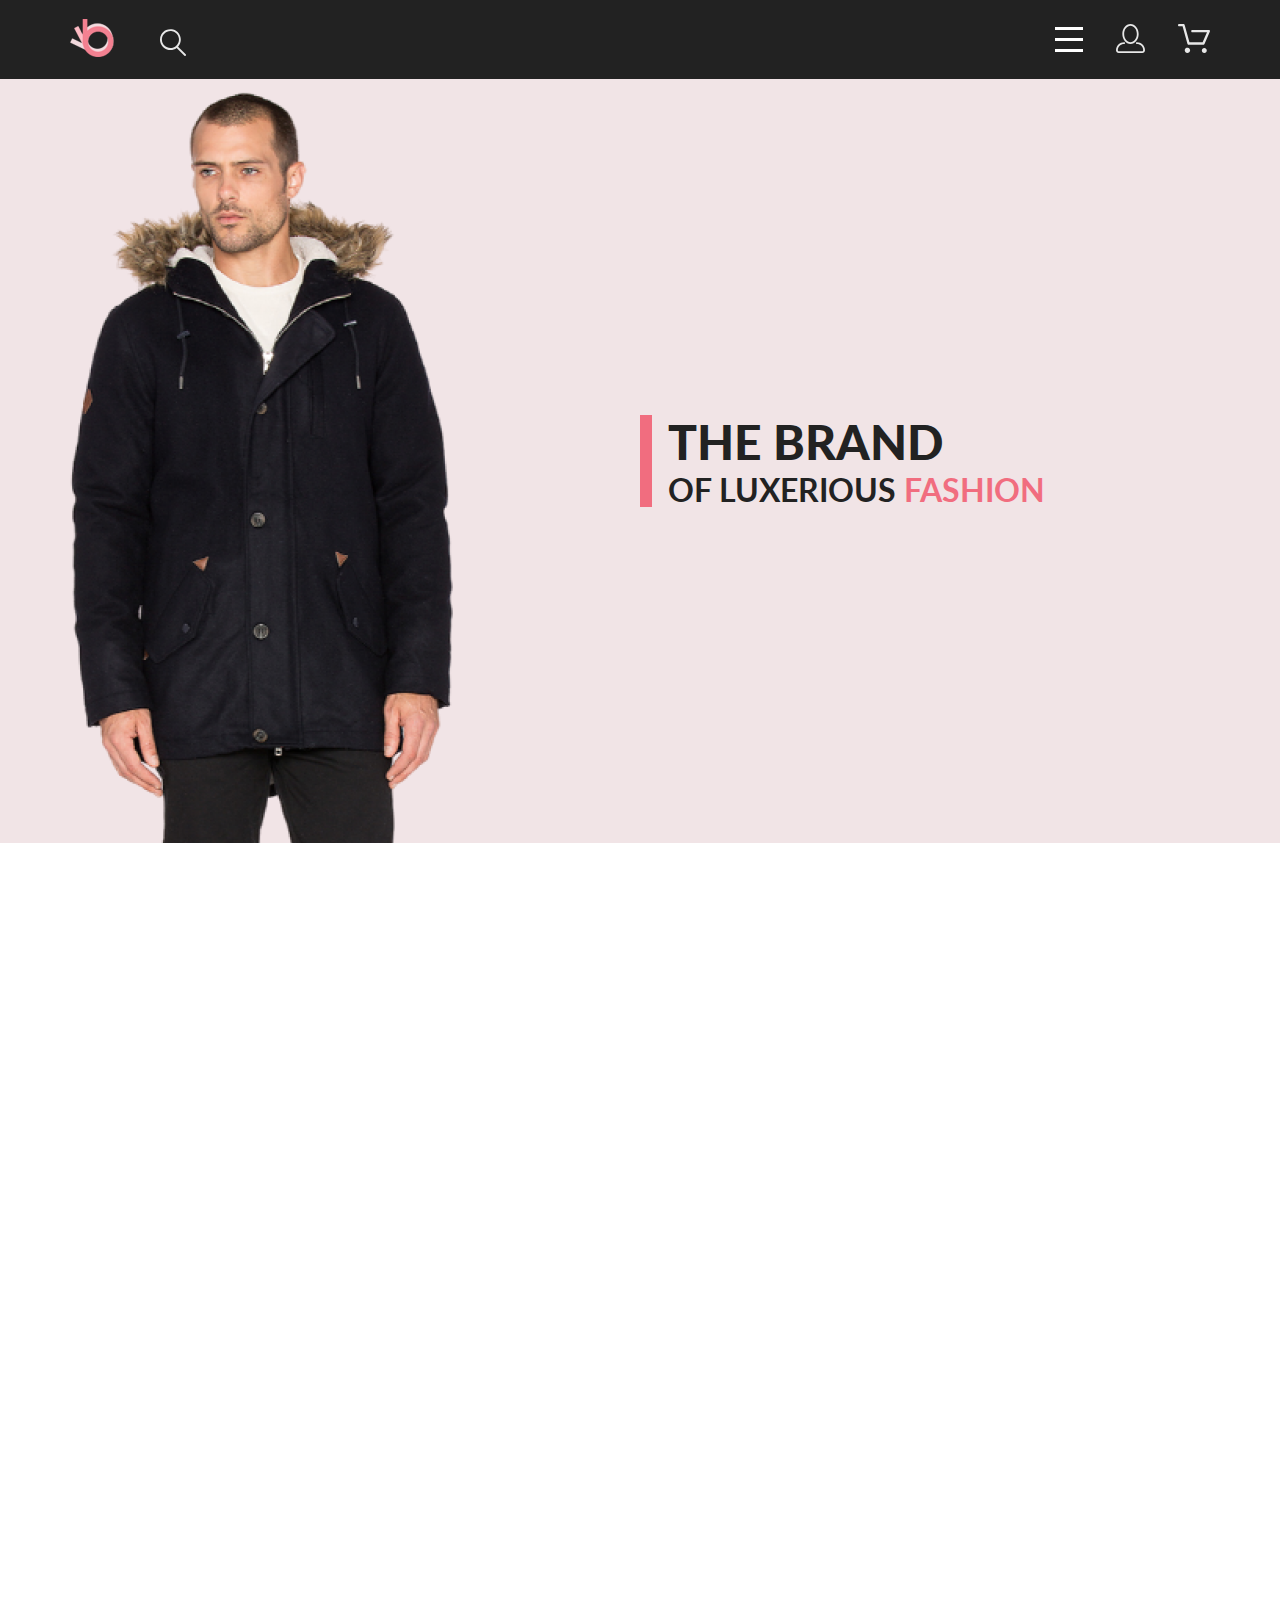
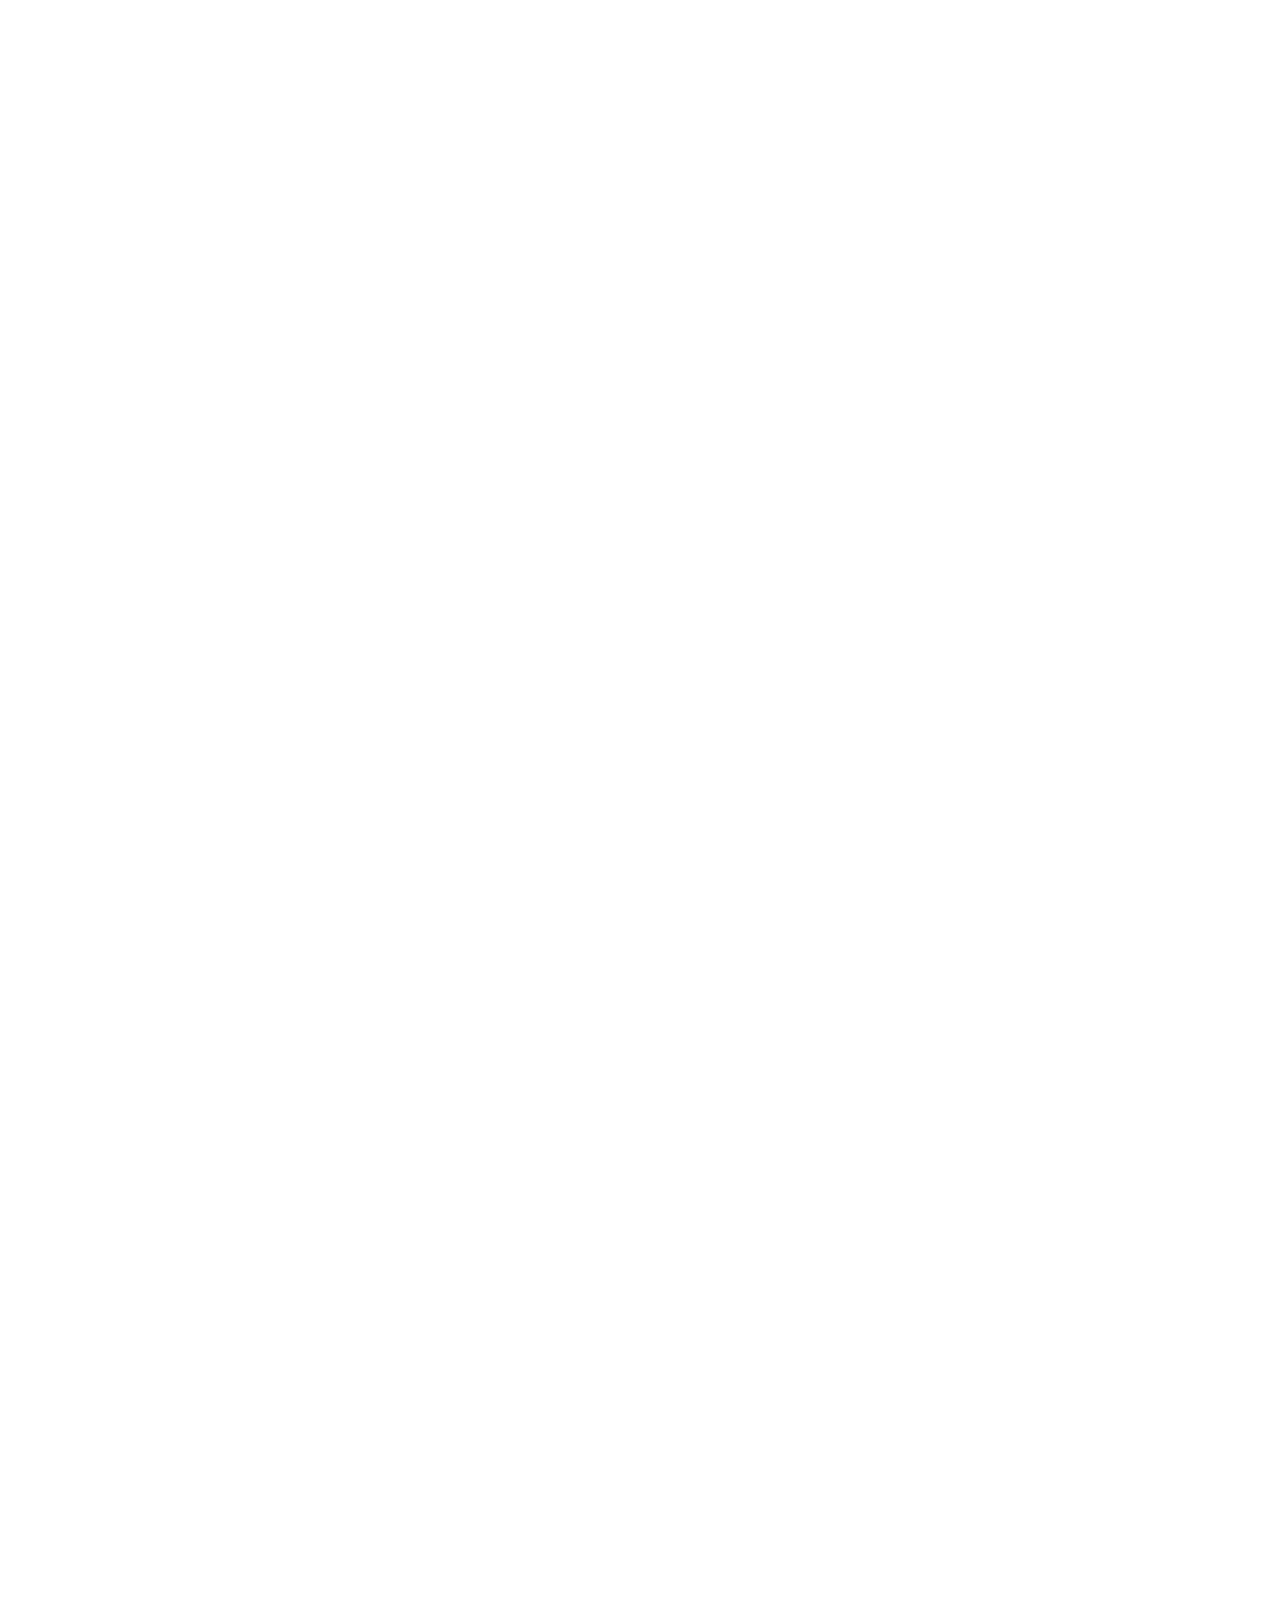
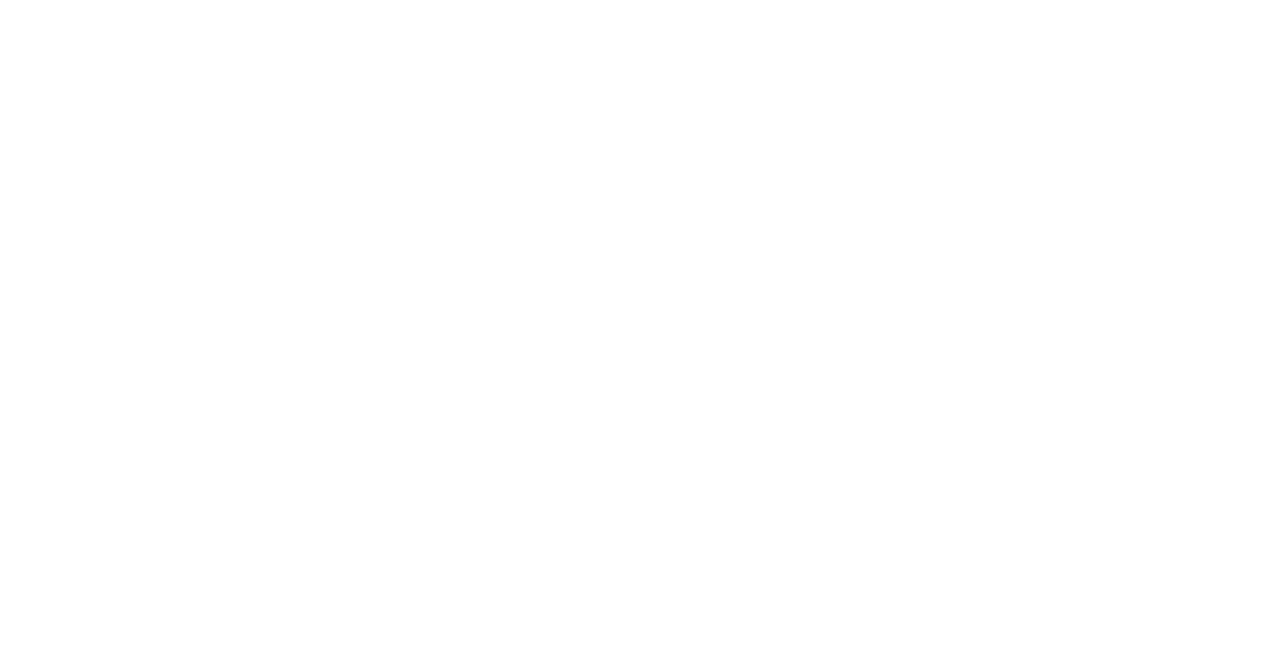
==== index.html @ 461a2828 "Завершил верстку странички каталог" ====
<!DOCTYPE html>
<html lang="en">
<head>
    <meta charset="UTF-8">
    <meta http-equiv="X-UA-Compatible" content="IE=edge">
    <meta name="viewport" content="width=device-width, initial-scale=1.0">
    <title>OnlineStore</title>
    <link rel="stylesheet" href="style.css">
    <?xml-stylesheet type="text/css" href="style.css"?>
    <link rel="preconnect" href="https://fonts.gstatic.com">
    <link href="https://fonts.googleapis.com/css2?family=Lato:wght@100;300;400;700;900&display=swap" rel="stylesheet">
</head>
<body>
    <div class="header">
        <div class="container">
            <div class="header-top-menu">
                <ul class="top-menu-bode-elem">
                    <li>
                        <a href="#" class="logo"><img src="img/logo.png" alt="logo"></a>
                    </li>
                    <li>
                        <a href="#" class="search"><img src="img/search.svg" alt="search"></a>
                    </li>
                </ul>
                <ul class="top-menu-bode-elem">
                    <li id="js-sandwich" class="sandwich">
                        <span></span>
                        <span></span>
                        <span></span>

                    </li>
                    <li class="wrapper-auth">
                        <a href="#" class="auth"><img src="img/auth.svg" alt="log in"></a>
                    </li>
                    <li class="wrapper-basket">
                        <a href="#" class="basket"><img src="img/basket.svg" alt="basket"></a>
                    </li>
                </ul>
            </div>
        </div>
        <nav id="js-sandwich-menu" class="sandwich-menu">
            <div class="close-header-menu"><a id="js-btn-close" href="#"><img src="img/close-head-menu.svg" alt="close menu"></a></div>
            <h2 class="subtitle">menu</h2>
            <ul class="items">
                <li>man</li>
                <li class="item"><a href="#">Accessories</a></li>
                <li class="item"><a href="#">Bags</a></li>
                <li class="item"><a href="#">Denim</a></li>
                <li class="item"><a href="#">T-Shirts</a></li>
            </ul>
            <ul class="items">
                <li>women</li>
                <li class="item"><a href="#">Accessories</a></li>
                <li class="item"><a href="#">Jackets & Coats</a></li>
                <li class="item"><a href="#">Polos</a></li>
                <li class="item"><a href="#">T-Shirts</a></li>
                <li class="item"><a href="#">Shirts</a></li>
            </ul>
            <ul class="items">
                <li>kids</li>
                <li class="item"><a href="#">Accessories</a></li>
                <li class="item"><a href="#">Jackets & Coats</a></li>
                <li class="item"><a href="#">Polos</a></li>
                <li class="item"><a href="#">T-Shirts</a></li>
                <li class="item"><a href="#">Shirts</a></li>
                <li class="item"><a href="#">Bags</a></li>
            </ul>
        </nav>

    </div>
    <div class="banner">
        <div class="container container-banner">
            <div class="elem-foto">
            </div>
            <span class="vertical-line"></span>
            <div class="elem-text">
                <h1>THE BRAND<span></span></h1>
                <h2>OF LUXERIOUS<span class="text-color"> FASHION</span></h2>
            </div>
        </div>
    </div>
    <div class="nav">
        <div class="nav-container container">
            <div class="nav-ticket nav-ticket--women">
                <div class="text-header">
                    <h2>30% off</h2>
                    <a href="#">for women</a>
                </div>
            </div>
            <div class="nav-ticket nav-ticket--man">
                <div class="text-header">
                    <h2>hot deal</h2>
                    <a href="catalog/catalog.html">for man</a>
                </div>
            </div>
            <div class="nav-ticket nav-ticket--kids">
                <div class="text-header">
                    <h2>new arrivals</h2>
                    <a href="#">for kids</a>
                </div>
            </div>
            <div class="nav-ticket nav-ticket--accesories">
                <div class="text-header">
                    <h2>luxirous & trendy</h2>
                    <a href="#">accesories</a>
                </div>
            </div>
        </div>
    </div>
    <div class="offer-ticket">
        <div class="container">
            <div class="offer-ticket-head">
                <h2>Fetured Items</h2>
                <p>Shop for items based on what we featured in this week</p>
            </div>
            <div class="offer-ticket-body">
                <div class="ticket">
                    <div class="ticket-hidden">
                        <a href="#" class="btn--rectangle"><img src="img/ticket-add-basket.svg" alt="add in basket">Add to Cart</a>
                    </div>
                    <img class="ticket-head" src="img/photo-1.jpg" alt="photo man">
                    <div class="ticket-footer">
                        <h3>ellery x m'o capsule</h3>
                        <p>Known for her sculptural takes on traditional tailoring, Australian arbiter of cool Kym Ellery teams up with Moda Operandi.</p>
                        <span class="price">$52.00</span>
                    </div>
                </div>
                <div class="ticket">
                    <div class="ticket-hidden">
                        <a href="#" class="btn--rectangle"><img src="img/ticket-add-basket.svg" alt="add in basket">Add to Cart</a>
                    </div>
                    <img class="ticket-head" src="img/photo-2.jpg" alt="photo women">
                    <div class="ticket-footer">
                        <h3>ellery x m'o capsule</h3>
                        <p>Known for her sculptural takes on traditional tailoring, Australian arbiter of cool Kym Ellery teams up with Moda Operandi.</p>
                        <span class="price">$52.00</span>
                    </div>
                </div>
                <div class="ticket">
                    <div class="ticket-hidden">
                        <a href="#" class="btn--rectangle"><img src="img/ticket-add-basket.svg" alt="add in basket">Add to Cart</a>
                    </div>
                    <img class="ticket-head" src="img/photo-3.jpg" alt="photo man">
                    <div class="ticket-footer">
                        <h3>ellery x m'o capsule</h3>
                        <p>Known for her sculptural takes on traditional tailoring, Australian arbiter of cool Kym Ellery teams up with Moda Operandi.</p>
                        <span class="price">$52.00</span>
                    </div>
                </div>
                <div class="ticket">
                    <div class="ticket-hidden">
                        <a href="#" class="btn--rectangle"><img src="img/ticket-add-basket.svg" alt="add in basket">Add to Cart</a>
                    </div>
                    <img class="ticket-head" src="img/photo-4.jpg" alt="photo man">
                    <div class="ticket-footer">
                        <h3>ellery x m'o capsule</h3>
                        <p>Known for her sculptural takes on traditional tailoring, Australian arbiter of cool Kym Ellery teams up with Moda Operandi.</p>
                        <span class="price">$52.00</span>
                    </div>
                </div>
                <div class="ticket">
                    <div class="ticket-hidden">
                        <a href="#" class="btn--rectangle"><img src="img/ticket-add-basket.svg" alt="add in basket">Add to Cart</a>
                    </div>
                    <img class="ticket-head" src="img/photo-5.jpg" alt="photo women">
                    <div class="ticket-footer">
                        <h3>ellery x m'o capsule</h3>
                        <p>Known for her sculptural takes on traditional tailoring, Australian arbiter of cool Kym Ellery teams up with Moda Operandi.</p>
                        <span class="price">$52.00</span>
                    </div>
                </div>
                <div class="ticket">
                    <div class="ticket-hidden">
                        <a href="#" class="btn--rectangle"><img src="img/ticket-add-basket.svg" alt="add in basket">Add to Cart</a>
                    </div>
                    <img class="ticket-head" src="img/photo-6.jpg" alt="photo women">
                    <div class="ticket-footer">
                        <h3>ellery x m'o capsule</h3>
                        <p>Known for her sculptural takes on traditional tailoring, Australian arbiter of cool Kym Ellery teams up with Moda Operandi.</p>
                        <span class="price">$52.00</span>
                    </div>
                </div>
            </div>
            <div class="btn">
                <a href="#" class="btn--rectangle">Browse All Product</a>
            </div>
        </div>
    </div>
    <div class="services">
        <div class="container services-container">
            <div class="service-ticket">
                <img src="img/vector-car.svg" alt="free delivery" class="vector-img">
                <h3 class="subtitle">Free Delivery</h3>
                <p class="text">Worldwide delivery on all. Authorit tively morph next-generation innov tion with extensive models.</p>
            </div>
            <div class="service-ticket">
                <img src="img/vector-sale.svg" alt="Quality assurance" class="vector-img">
                <h3 class="subtitle">Quality assurance</h3>
                <p class="text">Worldwide delivery on all. Authorit tively morph next-generation innov tion with extensive models.</p>
            </div>
            <div class="service-ticket">
                <img src="img/vector-quality.svg" alt="Quality assurance" class="vector-img">
                <h3 class="subtitle">Quality assurance</h3>
                <p class="text">Worldwide delivery on all. Authorit tively morph next-generation innov tion with extensive models.</p>
            </div>
        </div>
    </div>
    <div class="footer">
        <div class="container contact-head">
            <div class="about">
                <img src="img/photo-human.png" alt="human">
                <p class="text">“Vestibulum quis porttitor dui! Quisque viverra nunc mi, <i>a pulvinar purus condimentum“</i></p>
            </div>
            <div class="send-data">
                <h3 class="subtitle">subscribe</h3>
                <p class="text">for our newletter and promotion</p>
                <div class="wrapper-send-data">
                    <input class="field" type="text" placeholder="Enter Your Email">
                    <a class="btn cleared" href="">Subscribe</a>
                </div>
            </div>
        </div>
        <div class="contact-footer">
            <div class="container body-footer">
                <div class="copyright">
                    <p class="text">&copy; 2021  Brand  All Rights Reserved.</p>
                </div>
                <div class="social-networks">
                    <div class="facebook">
                        <img src="img/facebook.svg" alt="facebook">
                    </div>
                    <div class="instagram">
                        <img src="img/instagram.svg" alt="instagram">
                    </div>
                    <div class="pinterest">
                        <img src="img/pinterest.svg" alt="pinterest">
                    </div>
                    <div class="twitter">
                        <img src="img/twitter.svg" alt="twitter">
                    </div>
                </div>
            </div>
        </div>          
    </div>
    <script src="js/main.js"></script>
</body>
</html>
---- style.css ----
* {
    box-sizing: border-box;
    margin: 0;
    padding: 0;
}

.active {
    color: #F16D7F !important;
}

html, body {
    height: 100%;
    overflow-x: hidden;
}

ul {
    list-style-type: none;
}

body {
    font-family: 'Lato', sans-serif;
}

/* headers styles */

.header {
    position: relative;
    background: #222;
}

.container {
    max-width: 1140px;
    margin: 0 auto;
}

.header-top-menu {
    display: flex;
    justify-content: space-between;
    align-items: center;
}

.top-menu-bode-elem {
    margin: 19px 0;
}

.top-menu-bode-elem .logo {
    margin-right: 41px;
}

.header-top-menu .top-menu-bode-elem:first-child li {
    display: inline;
}

.header-top-menu .top-menu-bode-elem:last-child {
    display: flex;
    align-items: center;
    justify-content: space-between;
    max-width: 200px;
}

.sandwich span {
    display: block;
    content: '';
    height: 3px;
    width: 28px;
    background-color: #fff;
}

.sandwich span:nth-child(even) {
    margin: 8px 0;
}

.top-menu-bode-elem:last-child li:nth-child(even) {
    margin: 0 33px;
}

.sandwich-menu {
    display: none;
    position: absolute;
    right: 0;
    max-width: 232px;
    background: #FFF;
    padding: 37px 143px 157px 33px;
    box-shadow: 0 0 17px rgb(0 0 0 / 20%);
    z-index: 9999999;
}

.sandwich-menu .close-header-menu {
    display: flex;
    justify-content: flex-end;
    min-width: 180px;
    margin-top: -20px;
}

.sandwich-menu .subtitle {
    font-weight: bold;
    font-size: 14px;
    line-height: 17px;
    color: #000;
    text-transform: uppercase;
    padding-bottom: 24px;
}

.sandwich-menu .items {
    min-width: 180px;
}

.sandwich-menu .item {
    margin-left: 20px;
    margin-top: 9px;
}

.sandwich-menu .item a {
    font-size: 14px;
    line-height: 17px;
    color: #6F6E6E;
    text-decoration: none;
}

.sandwich-menu .items li:first-child {
    text-transform: uppercase;
    font-size: 14px;
    line-height: 17px;
    color: #F16D7F;
}

.sandwich-menu .items li:last-child {
    padding-bottom: 20px;
}

/* Псевдоклассы header */

.sandwich:hover > span {
    background: #F16D7F;
}

/* banner styles */

.banner {
    background: #F1E4E6;
    margin-bottom: 65px;
}

.container-banner {
    display: flex;
    align-items: center;
}

.banner .elem-foto {
    min-height: 764px;
    min-width: 50%;
    background: url(img/photo-man-jacket.png) no-repeat -225px / cover;
}

.vertical-line {
    height: 92px;
    width: 12px;
    background: #F16D7F;
    margin-right: 16px;
}

.banner .elem-text {
    flex: 1;
}

.banner .elem-text h1 {
    font-weight: 900;
    font-size: 48px;
    line-height: 58px;
    color: #222222;
}

.banner .elem-text h2 {
    font-weight: 700;
    font-size: 32px;
    line-height: 38.4px;
    color: #222222;
}

.banner .elem-text .text-color {
    color: #F16D7F;
}

/* navigator styles */

.nav-container {
    display: flex;
    justify-content: space-between;
    flex-wrap: wrap;
    margin-bottom: 96px;
}

.nav .nav-ticket {
    min-width: 360px;
    background-blend-mode: multiply;
    background-repeat: no-repeat;
    background-size: cover;
    background-color: rgba(33, 22, 22, 0.7);
}

.nav-ticket--women {
    background-image: url(img/photo-for-women.png);
}

.nav-ticket--man {
    background-image: url(img/photo-for-man.png);
}

.nav-ticket--kids {
    background-image: url(img/photo-for-kids.png);
}

.nav .nav-ticket--accesories {
    background-position: center;
    background-image: url(img/photo-for-accesories.png);
    flex:1 100%;
    margin-top: 30px;
}

.nav .nav-ticket--accesories .text-header {
    margin: 62px 0;
}

.nav-ticket .text-header {
    margin: 103px;
}

.text-header {
    text-align: center;
}

.text-header h2{
    font-weight: 400;
    font-size: 16px;
    line-height: 19.2px;
    text-align: center;
    color: #FFF;
    text-transform: uppercase;
    margin-bottom: 10px;
}

.text-header a {
    font-weight: 700;
    font-size: 24px;
    line-height: 28.8px;
    text-align: center;
    text-decoration: none;
    color: #F16D7F;
    text-transform: uppercase;
}

/* offer ticket style */

.offer-ticket-body {
    display: grid;
    /* grid-template-columns: repeat(3, 1fr); */
    grid-template-columns: repeat(auto-fill, minmax(28%, 3fr));
    grid-row-gap: 30px;
    grid-column-gap: 30px;
    margin-top: 48px;
}

.offer-ticket-head {
    text-align: center;
}

.offer-ticket-head h2{
    font-size: 30px;
    line-height: 36px;
    margin-bottom: 6px;
}

.offer-ticket-head p{
    font-size: 14px;
    line-height: 17px;
    color: #9F9F9F;
}

.offer-ticket-body .ticket {
    /* max-width: 0; */
}

.ticket img {
    display: block;
    min-height: auto;
    max-width: 100%;
}

.ticket .ticket-footer {
    background-color: #F8F8F8;
    padding-bottom: 20px;
}

.offer-ticket-body .ticket-footer h3 {
    padding: 23.35px 193.89px 0 18px;
    font-size: 13px;
    line-height: 16px;
    color: #000000;
    text-transform: uppercase;
}

.offer-ticket-body .ticket-footer p {
    margin: 12.65px 16.46px 18px 16.46px;
    font-weight: 300;
    font-size: 14px;
    line-height: 17px;
    color: #5D5D5D;
}

.offer-ticket-body .ticket-footer .price {
    margin: 0 289.13px 0 18.41px;
    font-size: 16px;
    line-height: 19px;
    color: #F16D7F;
}

.btn {
    text-align: center;
}

.btn--rectangle {
    display: inline-block;
    border: 1px solid #FF6A6A;
    margin: 48.5px 0 95.5px 0;
    padding: 14.5px 38.5px;
    color: #FF6A6A;
    text-decoration: none;
}

.ticket {
    position: relative;
    background: rgba(58, 56, 56);
}

.ticket .btn--rectangle {
    border: 1px solid #FFF;
    padding: 12.5px 15px;
    color: #FFF;
    text-decoration: none;
}

.ticket .btn--rectangle img {
    display: inline-block;
    vertical-align: middle;
    padding-right: 11px;
}

/*Псевдоклассы offer ticket style*/

.ticket:hover .ticket-hidden {
    display: flex;
    align-items: center;
    justify-content: center;
}

.ticket-hidden {
    display: none;
    height: 100%;
    z-index: 99999;
    position: absolute;
    width: 100%;
    background: rgba(76, 78, 82, 0.5);
}

.ticket:hover .btn--rectangle {
    display: block;
}

.btn--rectangle:hover {
    background: #FF6A6A;
    color: #FFF;
}

/* service style */

.services {
    background: #222224;
}

.services-container {
    display: flex;
    justify-content: space-between;
}

.service-ticket {
    display: flex;
    flex-direction: column;
    align-items: center;
    text-align: center;
    max-width: 360px;
    margin: 103px 0 104px 0;
}

.service-ticket .vector-img {
    height: 100%;
}

.service-ticket .subtitle {
    margin: 28.07px 0 16px 0;
    font-size: 19.96px;
    line-height: 24px;
    color: #FBFBFB;
}

.service-ticket .text {
    padding: 0;
    font-weight: 300;
    font-size: 13.972px;
    line-height: 17px;
    text-align: center;
    color: #FBFBFB;
}

/* style footer */

.contact-footer {
    background: #222224;
}

.contact-footer .container {
    display: flex;
    justify-content: space-between;
    align-items: center;
}

.contact-head {
    display: flex;
    justify-content: space-between;
}

.contact-head .about {
    display: flex;
    flex-direction: column;
    align-items: center;
    max-width: 360px;
    text-align: center;
    margin: 97px 0 126px 0;
}

.contact-head .about .text {
    font-size: 20px;
    line-height: 24px;
    text-align: center;
    color: #222224;
    padding: 40px 0 20px 0;
}

.contact-head .send-data {
    max-width: 557px;
    margin-right: 130px;
}


.send-data {
    margin: 150px 0 156px 0;
}

.send-data .subtitle {
    text-transform: uppercase;
    font-weight: bold;
    font-size: 24px;
    line-height: 40,13px;
    text-align: center;
}

.send-data .text {
    margin: 10px 0 32px 0;
    text-transform: uppercase;
    font-size: 18px;
    line-height: 30,1px;
    text-align: center;
}

.send-data .btn {
    float: right;
    text-decoration: none;
    display: block;
    min-width: 100px;
    background: #F16D7F;
    border-radius: 0px 50px 50px 0px;
    padding: 21px 0 20px 0;
    color: #fff;
}

.cleared {
    clear: right;
  }

.send-data .field {
    padding: 22px 0 21px 0;
    background: #E1E1E1;
    border: 1px solid #E1E1E1;
    border-radius: 50px 0px 0px 50px;
    min-width: 256px;
    padding-left: 22px;
}

.social-networks {
    display: flex;
    justify-content: space-between;
}

.social-networks div {
    margin: 24px 0 24px 0;
    background: #FFF;
    min-width: 32px;
    min-height: 32px;
    text-align: center;
    padding: 7px 0 6px 0;  
}

.social-networks {
    text-align: center;
    min-width: 140px;
}

.contact-footer .copyright .text {
    font-size: 16px;
    line-height: 19px;
    color: #FBFBFB;
}

/* Псевдоклассы footer */

.send-data .btn:hover {
    opacity: 0.8;
}

.send-data input:focus {
    padding: 22px 0 21px 0;
    background: #E1E1E1;
    border: 1px solid #F16D7F;;
    border-radius: 50px 0px 0px 50px;
    min-width: 256px;
    padding-left: 22px;
    outline: none;
}

.social-networks div:hover {
    background: #F16D7F;
}

/* pages catalog */

.breadcrumb {
    background: #F8F3F4;
}

.breadcrumb-container {
    display: flex;
    justify-content: space-between;
    align-items: center;
    padding: 60px 0;
}

.breadcrumb .subtitle {
    font-size: 24px;
    line-height: 29px;
    text-transform: uppercase;
    color: #F16D7F;
}

/* pagination header style */

.pagination .items {
    display: flex;
}

.pagination .items span {
    margin: 0 5px;
    color: #636363;
}

.pagination .link {
    text-transform: uppercase;
    text-decoration: none;
    color: #636363;
    font-size: 14px;
    line-height: 17px;
}

/* .pagination .active {
    color: #F16D7F;
} */

/* filter style */

.filter {
    position: relative;
    margin-top: 51px;
    display: flex;
}

.filter-menu {
    flex: 1 52%;
}

.filter-menu .items {
    display: flex;
}

.filter-menu .item img {
    padding-left: 13px;
}

.filter-menu .item {
    text-align: center;
}

.filter-menu .link {
    display: block;
    color: #000;
    font-weight: 600;
    font-size: 14px;
    line-height: 17px;
}

.filter-menu h2 {
    padding-left: 16px;
}

.filter-param {
    flex: 2 100%;
}

.filter-param .items {
    display: flex;
}

.filter-param .item {
    position: relative;
}

.filter-param .link {
    font-size: 14px;
    line-height: 17px;
    color: #6F6E6E;
}

.filter-param img {
    display: inline-block;
    padding-left: 10px;
    padding-right: 27px;
}

/* menu filter */

.filter .sandwich-menu {
    min-width: 31.6%;
    display: none;
    z-index: 999999;
    padding: 16px 0 0px 16px;
    top: -18px;
    left: 0;
    box-shadow: 0 0 17px rgb(0 0 0 / 20%);
}

.filter .sandwich-menu h2 {
    display: inline-block;
    font-weight: 600;
    font-size: 14px;
    line-height: 17px;
    color: #EF5B70;
}

.filter .sandwich-menu .items li:first-child {
    text-transform: uppercase;
    font-weight: 600;
    font-size: 14px;
    line-height: 17px;
    color: #6F6E6E;
    border-bottom: 1px solid #EBEBEB;
    padding: 0;
}

.filter .sandwich-menu .items li:last-child {
    padding-bottom: 0;
}

.filter .sandwich-menu .items {
    padding-bottom: 19px;
    max-width: 95%;
}

.filter .sandwich-menu .item {
    margin-top: 6px;
}

.filter .sandwich-menu img {
    padding-left: 10px;
}

.filter .sandwich-menu .vertical-line {
    display: inline-block;
    width: 5px;
    height: 37px;
    color: #EF5B70;
    vertical-align: middle;
}

.filter .link {
    text-transform: uppercase;
    text-decoration: none;
}

/* menu params */

.filter .menu-param {
    display: none;
    position: absolute;
    background-color: #FFF;
    box-shadow: 0 0 17px rgb(0 0 0 / 20%);
    z-index: 9999999999;
    /* top: 24px;
    left: 540px; */
   
}

.filter .menu-param .items {
    display: flex;
    flex-direction: column;
    min-width: 79px;
}

.filter .menu-param .items {
    padding: 9.5px;
}

.filter .menu-param input {
    margin-right: 9px;
    border: 1px solid #e2dbdb;
    background-color: #EF5B70;
    /* opacity: .5; */
}

.filter .menu-param span {
    text-transform: uppercase;
    color: #6F6E6E;
}

/* pagination footer style */ 

.pagination--footer {
    display: flex;
    justify-content: center;
    margin-top: 48.5px;
    margin-bottom: 96.5px;
}

.pagination--footer .wrapper {
    border: 1px solid #b8b6b6;
    border-radius: 2px;
    min-width: 27%;
}

.pagination--footer .items {
    display: flex;
    justify-content: center;
    padding: 11.5px 40.5px ;
}

.pagination--footer .items span {
    color: #b8b6b6;
}

.pagination--footer .item {
    padding: 0 10px;
    color: #b8b6b6;
}

.pagination--footer .link {
    text-decoration: none;
    color: #b8b6b6;
    font-size: 16px;
    line-height: 19px;
}

.filter {
    justify-content: space-between;
}

.filter-menu {
    flex: 1 100%;
    margin-left: -7px;
}

.filter-param {
    flex: 1 100%;
}

.filter-param .items {
    display: flex;
    justify-content: flex-end;
    margin-right: -16px;
}

 @media (min-width: 768px) and (max-width: 1080px){

    .header-top-menu {
        padding: 0 30px;
    }

    .banner .elem-foto {
        min-height: 367px;
        background: url(img/photo-man-jacket.png) no-repeat -53px / contain;
    }

    .banner .elem-text h1 {
        font-size: 43px;
        line-height: 47px;
        color: #222222;
    }

    .banner .elem-text h2 {
        font-size: 29px;
        line-height: 35.4px;
        color: #222222;
    }

    .nav-container {
        padding: 10px;
    }

    .nav-ticket .text-header {
        margin: 0;
    }
    
    .nav .nav-ticket--accesories .text-header {
        padding: 31px;
    }

    .nav-ticket .text-header {
        padding: 54px;
    }

    .nav .nav-ticket {
        min-width: 32%;
    }

    .nav .nav-ticket--accesories {
        margin-top: 20px;
        background-size:auto;
    }

    .offer-ticket-body {
        display: grid;
        grid-template-columns: repeat(auto-fill, minmax(40%, 3fr));
        grid-row-gap: 10px;
        grid-column-gap: 10px;
        justify-items: center;
        padding: 0 30px;
    }

    .nav .nav-ticket--accesories .text-header {
        margin: 0 0;
    }

    .offer-ticket-body {
        padding: 0 10px;
    }

    .ticket img {
        min-width: 100%;
    }

    .ticket .btn--rectangle img {
        min-width: 0;
    }

    .ticket .btn--rectangle img {
        display: inline-block;
        vertical-align: middle;
        padding-right: 11px;
        height: auto;
        min-width: 0;
    
    }

    .ticket .btn--rectangle {
        border: 1px solid #FFF;
        padding: 12.5px 15px;
        color: #FFF;
        text-decoration: none;
    }

    .services-container {
        display: flex;
        flex-direction: column;
        align-items: center;
    }

    .service-ticket {
        margin: 48px 0 24px 0;
    }

    .services-container .service-ticket:last-child {
        margin-bottom: 64px;
    }

    .contact-head {
        display: flex;
        justify-content: none;
        flex-direction: column;
        align-items: center;
    }

    .contact-head .send-data {
        margin-right: 0;
    }

    .contact-head .about {
        margin: 97px 0 0 0;
    }

    .send-data {
        margin: 50px 0 140px 0;
    }

    .contact-footer .copyright {
        margin-left: 30px;
    }
    

    .contact-footer .social-networks {
        margin-right: 30px;
    }

    .breadcrumb-container {
        padding: 60px 16px;
    }

    .offer-ticket-body .ticket:last-child {
        display: none;
    }

    .filter .sandwich-menu {
        min-width: 50.2%;
        top: -18px;
        left: -7px;
    }
}

@media (min-width: 230px) and (max-width: 767px) {

    .header-top-menu {
        padding: 0 30px;
    }

    .wrapper-auth {
        display: none;
    }

    .banner .elem-text {
        flex: 1;
        padding: 148px 0;
        margin-left: 15px;
    }

    .banner .elem-text h1 {
        font-size: 38px;
        line-height: 38px;
    }

    .banner .elem-text h2 {
        font-size: 20px;
        line-height: 28.4px;
    }

    .vertical-line {
        margin-left: 30px;
        height: 68px;
    }

    .wrapper-basket {
        display: none;
    }

    .banner .elem-foto {    
        display: none;
    }

    .nav .nav-ticket {
        min-width: 100%;
        margin-bottom: 10px;
    }

    .nav .nav-ticket--accesories {
        background-size: cover;
    }

    .nav-container {
        padding: 10px;
    }

    .contact-footer .copyright {
        margin-bottom: 10px;
        margin-left: 0;        
    }

    .offer-ticket-body {
        grid-template-columns: repeat(auto-fill, minmax(63%, 3fr));
        padding: 0 10px;
    }

    .ticket .btn--rectangle img {
        min-width: 0;
    }

    .ticket img {
        min-width: 100%;
    }

    .services-container {
        display: flex;
        flex-direction: column;
        align-items: center;
    }

    .service-ticket {
        margin: 48px 0 24px 0;
    }

    .services-container .service-ticket:last-child {
        margin-bottom: 64px;
    }

    .contact-footer .social-networks {
        margin-right: 0;
    }

    .contact-footer .container {
        padding: 0 0;
    }

    .contact-head {
        display: flex;
        justify-content: none;
        flex-direction: column;
        align-items: center;
    }

    .contact-head .send-data {
        margin-right: 0;
    }

    .contact-head .about {
        margin: 97px 0 0 0;
    }

    .send-data {
        margin: 50px 0 140px 0;
    }

    .body-footer {
        display: flex;
        flex-direction: column-reverse;
        align-items: center;
    }

    .send-data .field {
        width: 67%;
        padding: 21px 0 21px 0;
        padding-left: 0px;
        background: #E1E1E1;
        border: 1px solid #E1E1E1;
        border-radius: 50px 0px 0px 50px;
        min-width: 0;
        padding-left: 22px;
    }

    .send-data .field:focus {
        width: 67%;
        padding: 21px 0 21px 0;
        padding-left: 0px;
        background: #E1E1E1;
        border: 1px solid #E1E1E1;
        border-radius: 50px 0px 0px 50px;
        min-width: 0;
        padding-left: 22px;
    }

    .send-data .btn {
        min-width: 33%;
        padding: 20px 0 20px 0;
    }

    .breadcrumb-container {
        flex-direction: column;
        padding: 0;
    }

    .breadcrumb .subtitle {
        margin: 24px 0 32px 0;
    }

    .breadcrumb .pagination {
        margin-bottom: 46px;
    }

    .filter-menu {
        flex: 1 17%;
    }

    .filter-menu .items h2{
        display: none;
    }

    .filter-param .items {
        margin-right: 0px;
    }

    .filter-param img {
        display: inline-block;
        padding-left: 2px;
        padding-right: 12px;
    }

    .pagination--footer .items {
       padding: 11.5px 3.5px;
    }

    .pagination--footer .item {
        padding: 0 9px;
    }

    .send-data .wrapper-send-data {
        width: 90%;
        text-align: center;
        margin: 0 5%;
        display: inline-block;
    }

    .filter .sandwich-menu .vertical-line {
        margin-left: 0; 
    }

    .filter .sandwich-menu {
        min-width: 103%;
        top: -12px;
        left: -10px;
    }

    .filter .sandwich-menu img {
        margin: 0 0 10px -10px;
    }

    .filter .sandwich-menu h2 {
        display: none;
    }
}
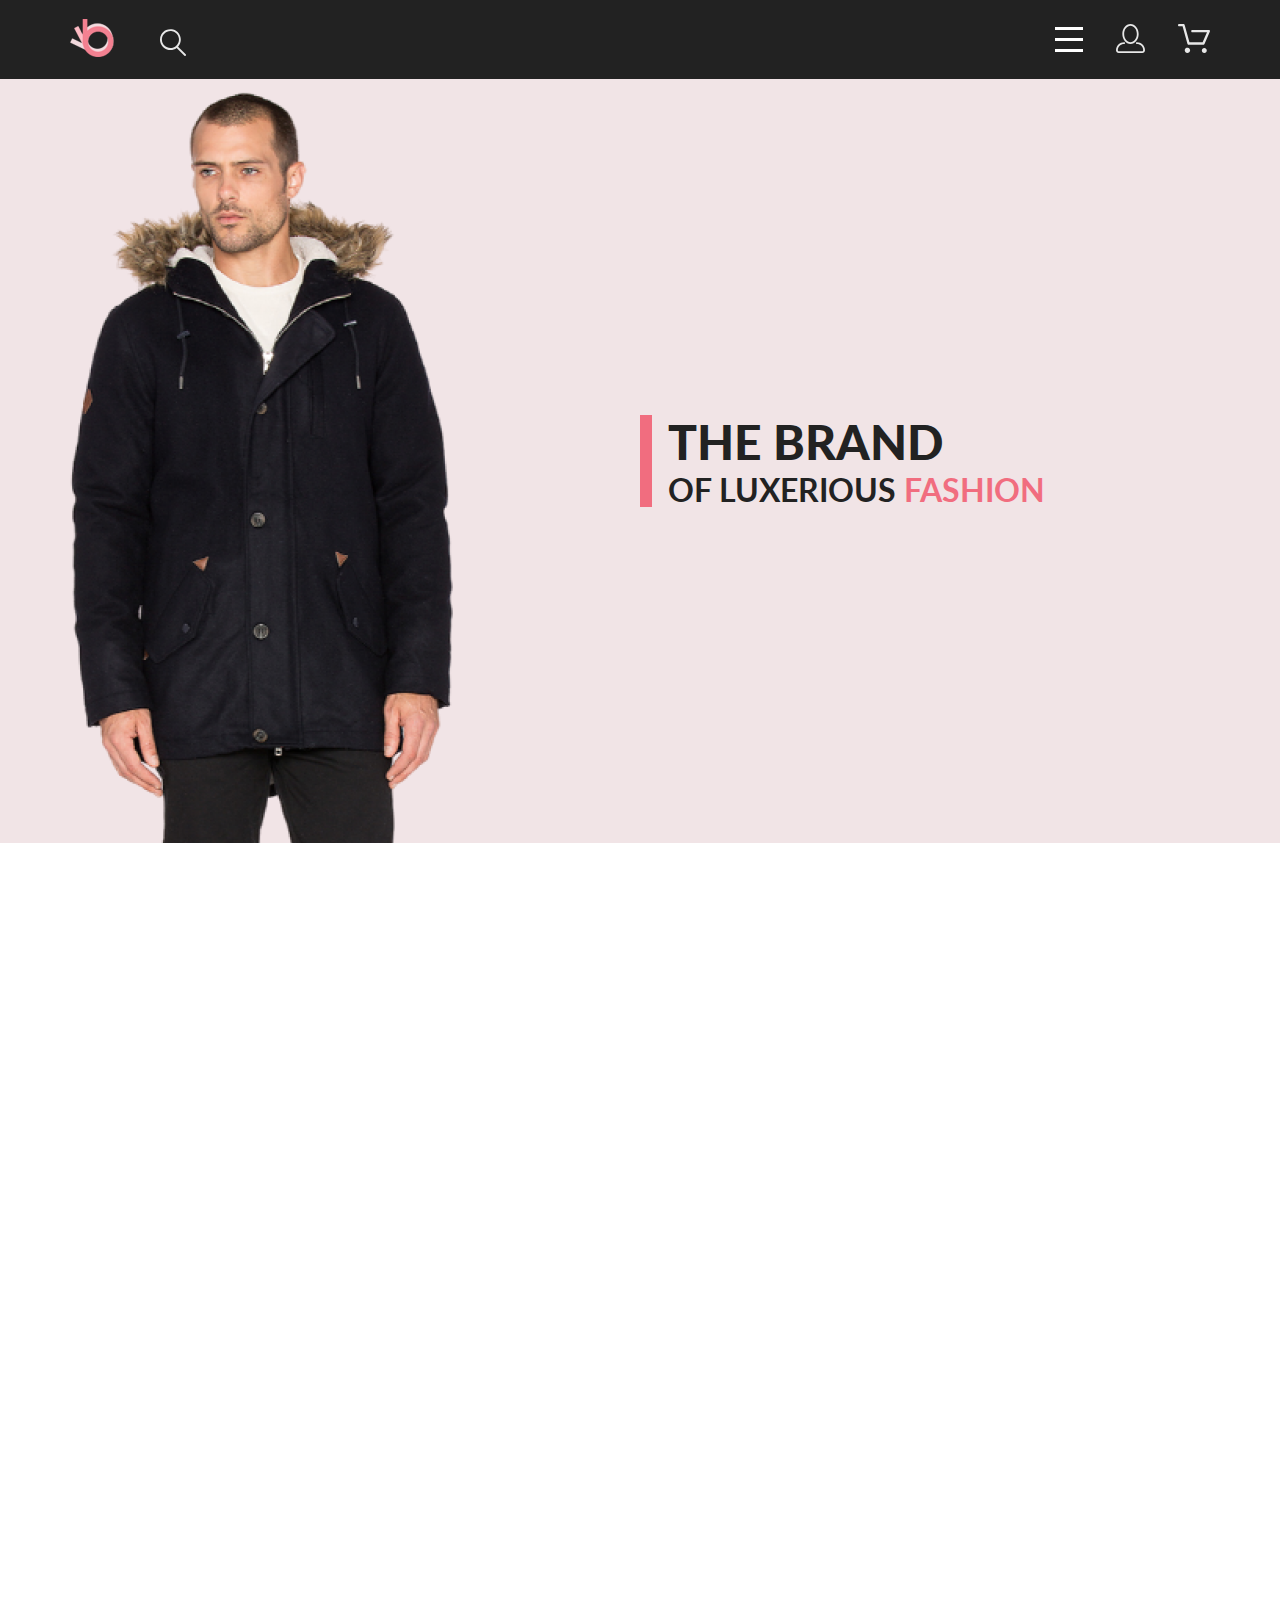
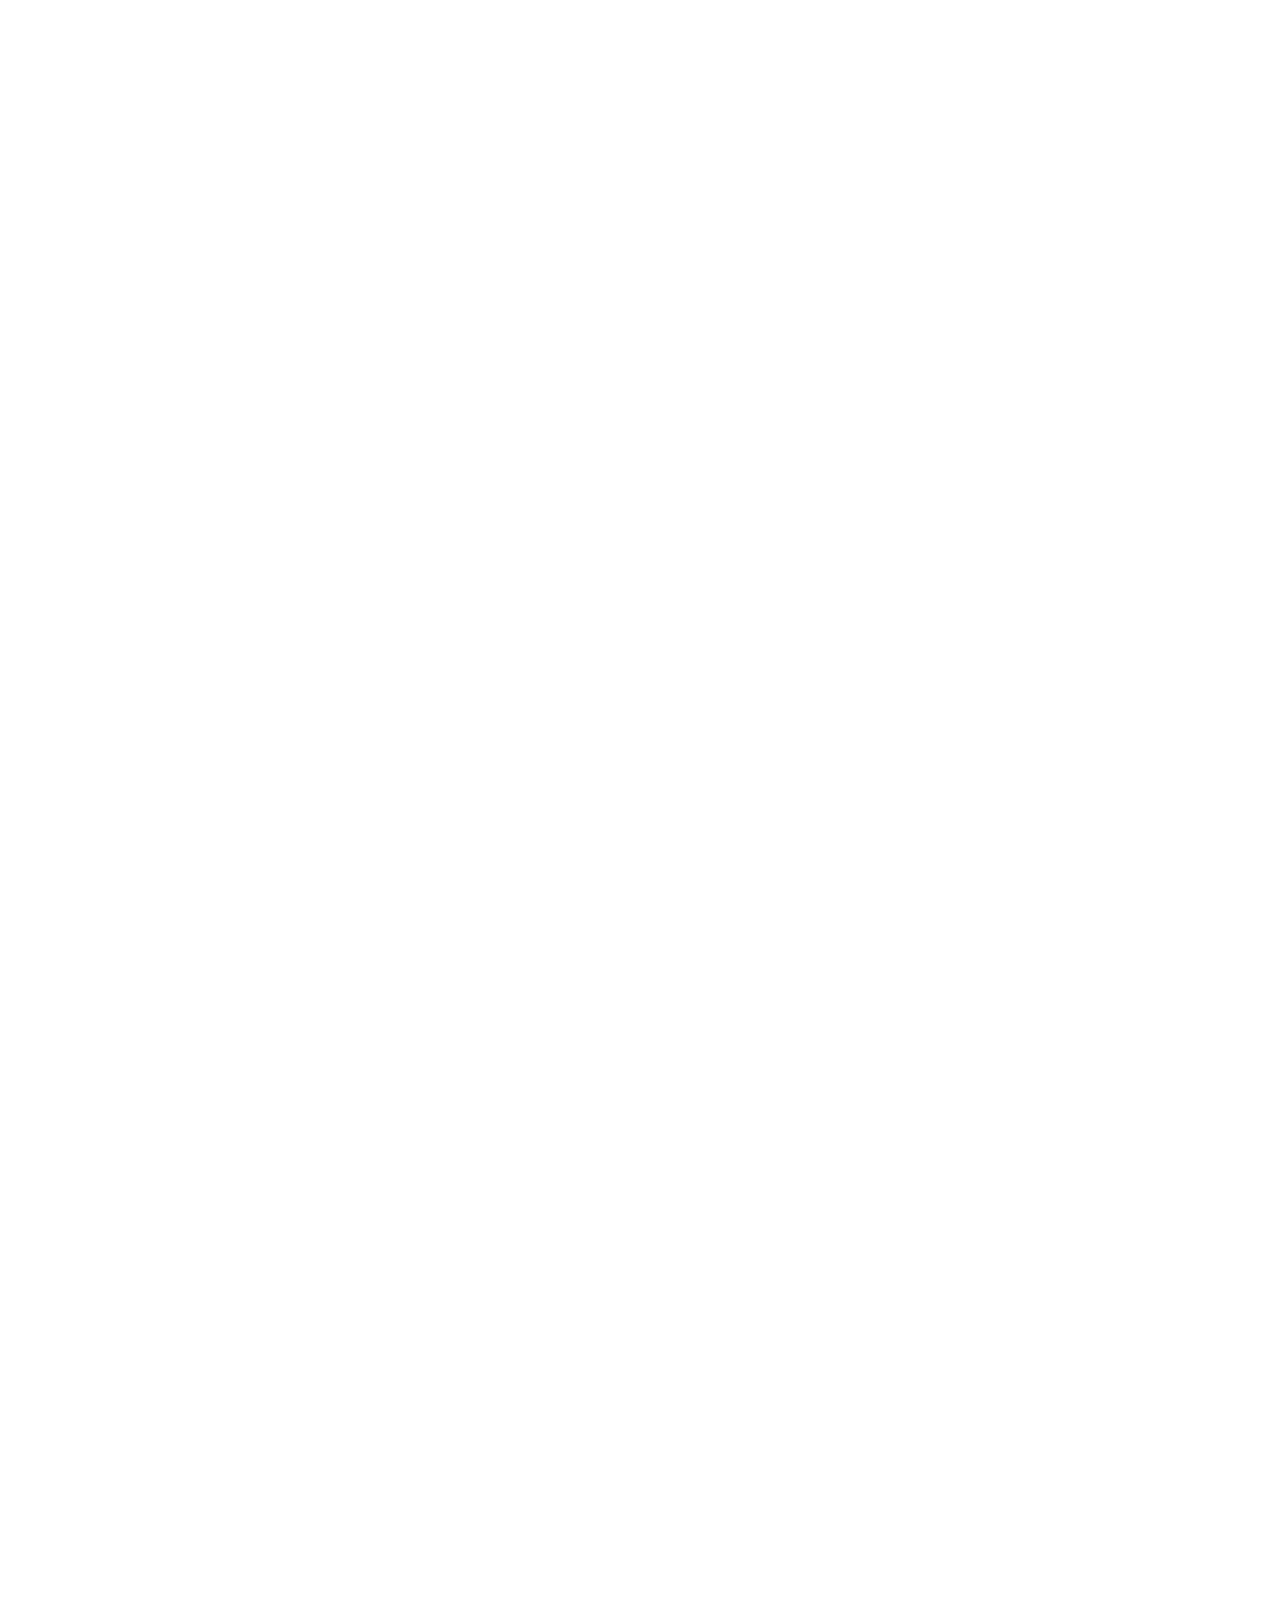
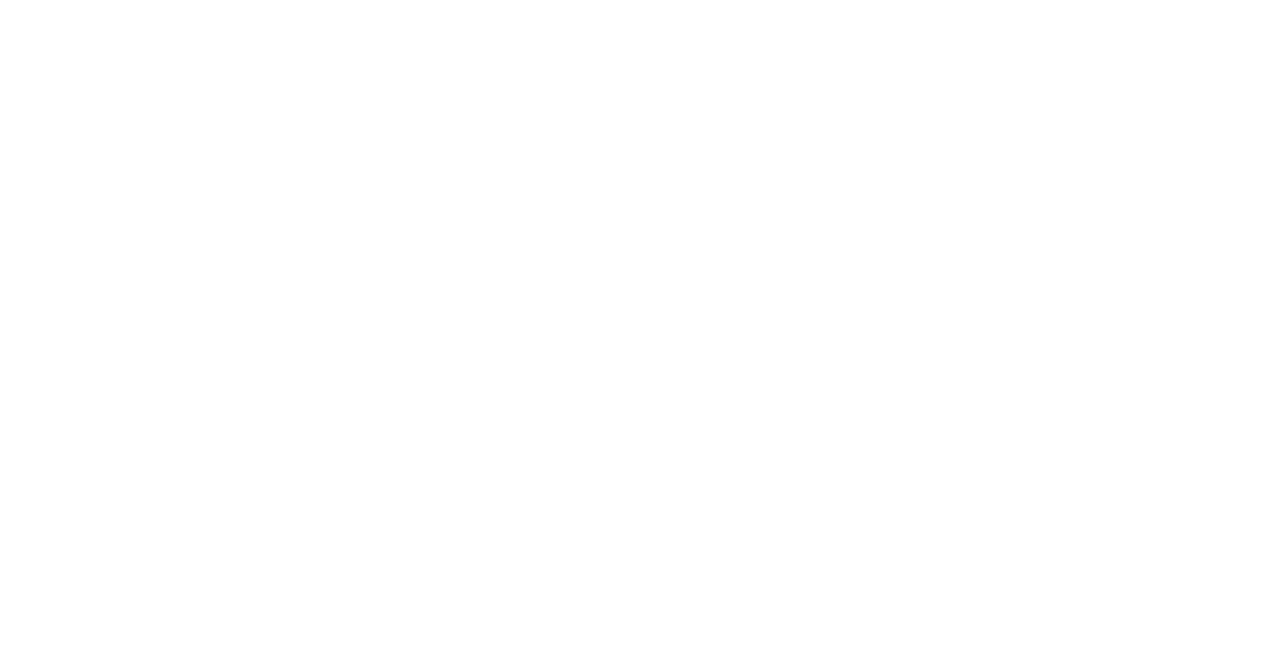
==== commit 3a170887: "Исправлены ticket" ====
--- a/index.html
+++ b/index.html
@@ -6,7 +6,6 @@
     <meta name="viewport" content="width=device-width, initial-scale=1.0">
     <title>OnlineStore</title>
     <link rel="stylesheet" href="style.css">
-    <?xml-stylesheet type="text/css" href="style.css"?>
     <link rel="preconnect" href="https://fonts.gstatic.com">
     <link href="https://fonts.googleapis.com/css2?family=Lato:wght@100;300;400;700;900&display=swap" rel="stylesheet">
 </head>
@@ -115,65 +114,78 @@
             </div>
             <div class="offer-ticket-body">
                 <div class="ticket">
-                    <div class="ticket-hidden">
-                        <a href="#" class="btn--rectangle"><img src="img/ticket-add-basket.svg" alt="add in basket">Add to Cart</a>
-                    </div>
-                    <img class="ticket-head" src="img/photo-1.jpg" alt="photo man">
-                    <div class="ticket-footer">
-                        <h3>ellery x m'o capsule</h3>
-                        <p>Known for her sculptural takes on traditional tailoring, Australian arbiter of cool Kym Ellery teams up with Moda Operandi.</p>
-                        <span class="price">$52.00</span>
-                    </div>
-                </div>
-                <div class="ticket">
-                    <div class="ticket-hidden">
-                        <a href="#" class="btn--rectangle"><img src="img/ticket-add-basket.svg" alt="add in basket">Add to Cart</a>
-                    </div>
-                    <img class="ticket-head" src="img/photo-2.jpg" alt="photo women">
-                    <div class="ticket-footer">
-                        <h3>ellery x m'o capsule</h3>
-                        <p>Known for her sculptural takes on traditional tailoring, Australian arbiter of cool Kym Ellery teams up with Moda Operandi.</p>
-                        <span class="price">$52.00</span>
-                    </div>
-                </div>
-                <div class="ticket">
-                    <div class="ticket-hidden">
-                        <a href="#" class="btn--rectangle"><img src="img/ticket-add-basket.svg" alt="add in basket">Add to Cart</a>
-                    </div>
-                    <img class="ticket-head" src="img/photo-3.jpg" alt="photo man">
-                    <div class="ticket-footer">
-                        <h3>ellery x m'o capsule</h3>
-                        <p>Known for her sculptural takes on traditional tailoring, Australian arbiter of cool Kym Ellery teams up with Moda Operandi.</p>
-                        <span class="price">$52.00</span>
-                    </div>
-                </div>
-                <div class="ticket">
-                    <div class="ticket-hidden">
-                        <a href="#" class="btn--rectangle"><img src="img/ticket-add-basket.svg" alt="add in basket">Add to Cart</a>
-                    </div>
-                    <img class="ticket-head" src="img/photo-4.jpg" alt="photo man">
-                    <div class="ticket-footer">
-                        <h3>ellery x m'o capsule</h3>
-                        <p>Known for her sculptural takes on traditional tailoring, Australian arbiter of cool Kym Ellery teams up with Moda Operandi.</p>
-                        <span class="price">$52.00</span>
-                    </div>
-                </div>
-                <div class="ticket">
-                    <div class="ticket-hidden">
-                        <a href="#" class="btn--rectangle"><img src="img/ticket-add-basket.svg" alt="add in basket">Add to Cart</a>
-                    </div>
-                    <img class="ticket-head" src="img/photo-5.jpg" alt="photo women">
-                    <div class="ticket-footer">
-                        <h3>ellery x m'o capsule</h3>
-                        <p>Known for her sculptural takes on traditional tailoring, Australian arbiter of cool Kym Ellery teams up with Moda Operandi.</p>
-                        <span class="price">$52.00</span>
-                    </div>
-                </div>
-                <div class="ticket">
-                    <div class="ticket-hidden">
-                        <a href="#" class="btn--rectangle"><img src="img/ticket-add-basket.svg" alt="add in basket">Add to Cart</a>
-                    </div>
-                    <img class="ticket-head" src="img/photo-6.jpg" alt="photo women">
+                    <div class="ticket-head">
+                        <div class="ticket-hidden">
+                            <a href="#" class="btn--rectangle"><img src="img/ticket-add-basket.svg" alt="add in basket">Add to Cart</a>
+                        </div>
+                        <img src="img/photo-1.jpg" alt="photo man">
+                    </div>
+                    <div class="ticket-footer">
+                        <h3>ellery x m'o capsule</h3>
+                        <p>Known for her sculptural takes on traditional tailoring, Australian arbiter of cool Kym Ellery teams up with Moda Operandi.</p>
+                        <span class="price">$52.00</span>
+                    </div>
+                </div>
+                <div class="ticket">
+                    <a style="display: block;" href="#"></a>
+                    <div class="ticket-head"> 
+                        <div class="ticket-hidden">
+                            <a href="#" class="btn--rectangle"><img src="img/ticket-add-basket.svg" alt="add in basket">Add to Cart</a>
+                        </div>
+                        <img src="img/photo-2.jpg" alt="photo man">
+                    </div>
+                    <div class="ticket-footer">
+                        <h3>ellery x m'o capsule</h3>
+                        <p>Known for her sculptural takes on traditional tailoring, Australian arbiter of cool Kym Ellery teams up with Moda Operandi.</p>
+                        <span class="price">$52.00</span>
+                    </div>
+                </div>
+                <div class="ticket">
+                    <div class="ticket-head">
+                        <div class="ticket-hidden">
+                            <a href="#" class="btn--rectangle"><img src="img/ticket-add-basket.svg" alt="add in basket">Add to Cart</a>
+                        </div>
+                        <img src="img/photo-3.jpg" alt="photo man">
+                    </div>
+                    <div class="ticket-footer">
+                        <h3>ellery x m'o capsule</h3>
+                        <p>Known for her sculptural takes on traditional tailoring, Australian arbiter of cool Kym Ellery teams up with Moda Operandi.</p>
+                        <span class="price">$52.00</span>
+                    </div>
+                </div>
+                <div class="ticket">
+                    <div class="ticket-head">
+                        <div class="ticket-hidden">
+                            <a href="#" class="btn--rectangle"><img src="img/ticket-add-basket.svg" alt="add in basket">Add to Cart</a>
+                        </div>
+                        <img src="img/photo-4.jpg" alt="photo man">
+                    </div>
+                    <div class="ticket-footer">
+                        <h3>ellery x m'o capsule</h3>
+                        <p>Known for her sculptural takes on traditional tailoring, Australian arbiter of cool Kym Ellery teams up with Moda Operandi.</p>
+                        <span class="price">$52.00</span>
+                    </div>
+                </div>
+                <div class="ticket">
+                    <div class="ticket-head">
+                        <div class="ticket-hidden">
+                            <a href="#" class="btn--rectangle"><img src="img/ticket-add-basket.svg" alt="add in basket">Add to Cart</a>
+                        </div>
+                        <img src="img/photo-5.jpg" alt="photo man">
+                    </div>
+                    <div class="ticket-footer">
+                        <h3>ellery x m'o capsule</h3>
+                        <p>Known for her sculptural takes on traditional tailoring, Australian arbiter of cool Kym Ellery teams up with Moda Operandi.</p>
+                        <span class="price">$52.00</span>
+                    </div>
+                </div>
+                <div class="ticket">
+                    <div class="ticket-head">
+                        <div class="ticket-hidden">
+                            <a href="#" class="btn--rectangle"><img src="img/ticket-add-basket.svg" alt="add in basket">Add to Cart</a>
+                        </div>
+                        <img src="img/photo-6.jpg" alt="photo man">
+                    </div>
                     <div class="ticket-footer">
                         <h3>ellery x m'o capsule</h3>
                         <p>Known for her sculptural takes on traditional tailoring, Australian arbiter of cool Kym Ellery teams up with Moda Operandi.</p>
@@ -206,17 +218,19 @@
         </div>
     </div>
     <div class="footer">
-        <div class="container contact-head">
-            <div class="about">
-                <img src="img/photo-human.png" alt="human">
-                <p class="text">“Vestibulum quis porttitor dui! Quisque viverra nunc mi, <i>a pulvinar purus condimentum“</i></p>
-            </div>
-            <div class="send-data">
-                <h3 class="subtitle">subscribe</h3>
-                <p class="text">for our newletter and promotion</p>
-                <div class="wrapper-send-data">
-                    <input class="field" type="text" placeholder="Enter Your Email">
-                    <a class="btn cleared" href="">Subscribe</a>
+        <div class="footer-bg">
+            <div class="container contact-head">
+                <div class="about">
+                    <img src="img/photo-human.png" alt="human">
+                    <p class="text">“Vestibulum quis porttitor dui! Quisque viverra nunc mi, <i>a pulvinar purus condimentum“</i></p>
+                </div>
+                <div class="send-data">
+                    <h3 class="subtitle">subscribe</h3>
+                    <p class="text">for our newletter and promotion</p>
+                    <div class="wrapper-send-data">
+                        <input id="js-pattern-email" class="field" type="text" placeholder="Enter Your Email">
+                        <a id="btn-subscribe" class="btn cleared" href="">Subscribe</a>
+                    </div>
                 </div>
             </div>
         </div>
--- a/style.css
+++ b/style.css
@@ -253,7 +253,6 @@
 
 .offer-ticket-body {
     display: grid;
-    /* grid-template-columns: repeat(3, 1fr); */
     grid-template-columns: repeat(auto-fill, minmax(28%, 3fr));
     grid-row-gap: 30px;
     grid-column-gap: 30px;
@@ -276,10 +275,6 @@
     color: #9F9F9F;
 }
 
-.offer-ticket-body .ticket {
-    /* max-width: 0; */
-}
-
 .ticket img {
     display: block;
     min-height: auto;
@@ -287,12 +282,12 @@
 }
 
 .ticket .ticket-footer {
+    padding: 20px;
     background-color: #F8F8F8;
-    padding-bottom: 20px;
 }
 
 .offer-ticket-body .ticket-footer h3 {
-    padding: 23.35px 193.89px 0 18px;
+    /* padding: 23.35px 193.89px 0 18px; */
     font-size: 13px;
     line-height: 16px;
     color: #000000;
@@ -300,7 +295,7 @@
 }
 
 .offer-ticket-body .ticket-footer p {
-    margin: 12.65px 16.46px 18px 16.46px;
+    margin: 12.65px 0 18px 0;
     font-weight: 300;
     font-size: 14px;
     line-height: 17px;
@@ -308,28 +303,32 @@
 }
 
 .offer-ticket-body .ticket-footer .price {
-    margin: 0 289.13px 0 18.41px;
     font-size: 16px;
     line-height: 19px;
     color: #F16D7F;
 }
 
-.btn {
-    text-align: center;
+
+
+.offer-ticket .btn {
+    text-align: center;
+    margin: 48.5px 0 95.5px 0; 
 }
 
 .btn--rectangle {
     display: inline-block;
     border: 1px solid #FF6A6A;
-    margin: 48.5px 0 95.5px 0;
     padding: 14.5px 38.5px;
     color: #FF6A6A;
     text-decoration: none;
 }
 
 .ticket {
+    background: rgba(58, 56, 56);
+}
+
+.ticket-head{
     position: relative;
-    background: rgba(58, 56, 56);
 }
 
 .ticket .btn--rectangle {
@@ -413,6 +412,10 @@
 
 /* style footer */
 
+.footer-bg {
+    background: url(img/background-contact-footer.jpg) center / cover no-repeat;
+}
+
 .contact-footer {
     background: #222224;
 }
@@ -459,7 +462,7 @@
     text-transform: uppercase;
     font-weight: bold;
     font-size: 24px;
-    line-height: 40,13px;
+    line-height: 40.13px;
     text-align: center;
 }
 
@@ -467,17 +470,18 @@
     margin: 10px 0 32px 0;
     text-transform: uppercase;
     font-size: 18px;
-    line-height: 30,1px;
+    line-height: 30.1px;
     text-align: center;
 }
 
 .send-data .btn {
+    text-align: center;
     float: right;
     text-decoration: none;
     display: block;
     min-width: 100px;
     background: #F16D7F;
-    border-radius: 0px 50px 50px 0px;
+    border-radius: 0 50px 50px 0;
     padding: 21px 0 20px 0;
     color: #fff;
 }
@@ -490,7 +494,7 @@
     padding: 22px 0 21px 0;
     background: #E1E1E1;
     border: 1px solid #E1E1E1;
-    border-radius: 50px 0px 0px 50px;
+    border-radius: 50px 0 0 50px;
     min-width: 256px;
     padding-left: 22px;
 }
@@ -530,7 +534,7 @@
     padding: 22px 0 21px 0;
     background: #E1E1E1;
     border: 1px solid #F16D7F;;
-    border-radius: 50px 0px 0px 50px;
+    border-radius: 50px 0 0 50px;
     min-width: 256px;
     padding-left: 22px;
     outline: none;
@@ -566,7 +570,7 @@
     display: flex;
 }
 
-.pagination .items span {
+.pagination .solidus {
     margin: 0 5px;
     color: #636363;
 }
@@ -578,10 +582,6 @@
     font-size: 14px;
     line-height: 17px;
 }
-
-/* .pagination .active {
-    color: #F16D7F;
-} */
 
 /* filter style */
 
@@ -649,7 +649,7 @@
     min-width: 31.6%;
     display: none;
     z-index: 999999;
-    padding: 16px 0 0px 16px;
+    padding: 16px 0 0 16px;
     top: -18px;
     left: 0;
     box-shadow: 0 0 17px rgb(0 0 0 / 20%);
@@ -711,9 +711,6 @@
     background-color: #FFF;
     box-shadow: 0 0 17px rgb(0 0 0 / 20%);
     z-index: 9999999999;
-    /* top: 24px;
-    left: 540px; */
-   
 }
 
 .filter .menu-param .items {
@@ -730,7 +727,6 @@
     margin-right: 9px;
     border: 1px solid #e2dbdb;
     background-color: #EF5B70;
-    /* opacity: .5; */
 }
 
 .filter .menu-param span {
@@ -759,7 +755,7 @@
     padding: 11.5px 40.5px ;
 }
 
-.pagination--footer .items span {
+.pagination--footer .point {
     color: #b8b6b6;
 }
 
@@ -781,7 +777,7 @@
 
 .filter-menu {
     flex: 1 100%;
-    margin-left: -7px;
+    /* margin-left: -7px; */
 }
 
 .filter-param {
@@ -792,6 +788,110 @@
     display: flex;
     justify-content: flex-end;
     margin-right: -16px;
+}
+
+.product-offer-ticket .offer-ticket-body {
+    margin: 128px 0;
+}
+
+/* slider style */
+
+.slider {
+    display: flex;
+    justify-content: space-between;
+    align-items: center;
+    background: #F7F7F7;
+    border: 1px solid #EAEAEA;
+}
+
+.slider .product-photo {
+    margin: 11px 0 60px 0;
+}
+
+.slider .product-photo img {
+    height: auto;
+    width: 100%;
+}
+
+
+.slider .arrow {
+    padding: 12px 17px;
+    background: rgba(42, 42, 42, 0.15);
+}
+
+/*ticket-product-info*/
+
+.wrapper-ticket-product-info {
+    top: 10px;
+    padding: 64px 0;
+    border: 1px solid #EAEAEA;
+    background: #fff;
+    margin-top: -60px;
+}
+
+.ticket-product-info {
+    display: flex;
+    flex-direction: column;
+    align-items: center;
+}
+
+.ticket-product-info .filter {
+    margin-top: 0;
+}
+
+.ticket-product-info .sub-catalog {
+    text-transform: uppercase;
+    color: #EF5B70;
+    font-weight: 300;
+    font-size: 14px;
+    line-height: 17px;
+}
+
+.ticket-product-info .line-header {
+    min-width: 63px;
+    height: 3px;
+    background-color: #EF5B70;
+    margin: 12px 0;
+}
+
+.ticket-product-info .name-product {
+    text-transform: uppercase;
+    color: #4D4D4D;
+    font-weight: 300;
+    font-size: 18px;
+    line-height: 22px;
+}
+
+.ticket-product-info .description {
+    font-weight: 300;
+    font-size: 14px;
+    line-height: 17px;
+    text-align: center;
+    max-width: 554px;
+    margin: 48px 0 32px 0;
+}
+
+.ticket-product-info .price {
+    font-weight: 300;
+    font-size: 24px;
+    line-height: 29px;
+    color: #EF5B70;
+}
+
+.ticket-product-info .line-footer {
+    min-width: 641px;
+    border: 1px solid #EAEAEA;
+    margin: 65px 250px;
+}
+
+.ticket-product-info .btn--rectangle {
+    display: flex;
+    align-items: center;
+    margin: 48px 0 0 0;
+}
+
+.ticket-product-info .btn--rectangle img {
+    margin: 0 22px 0 0;
 }
 
  @media (min-width: 768px) and (max-width: 1080px){
@@ -899,7 +999,6 @@
 
     .contact-head {
         display: flex;
-        justify-content: none;
         flex-direction: column;
         align-items: center;
     }
@@ -1034,7 +1133,6 @@
 
     .contact-head {
         display: flex;
-        justify-content: none;
         flex-direction: column;
         align-items: center;
     }
@@ -1060,10 +1158,9 @@
     .send-data .field {
         width: 67%;
         padding: 21px 0 21px 0;
-        padding-left: 0px;
         background: #E1E1E1;
         border: 1px solid #E1E1E1;
-        border-radius: 50px 0px 0px 50px;
+        border-radius: 50px 0 0 50px;
         min-width: 0;
         padding-left: 22px;
     }
@@ -1071,10 +1168,10 @@
     .send-data .field:focus {
         width: 67%;
         padding: 21px 0 21px 0;
-        padding-left: 0px;
+        padding-left: 0;
         background: #E1E1E1;
         border: 1px solid #E1E1E1;
-        border-radius: 50px 0px 0px 50px;
+        border-radius: 50px 0 0 50px;
         min-width: 0;
         padding-left: 22px;
     }
@@ -1106,7 +1203,7 @@
     }
 
     .filter-param .items {
-        margin-right: 0px;
+        margin-right: 0;
     }
 
     .filter-param img {
@@ -1147,5 +1244,18 @@
     .filter .sandwich-menu h2 {
         display: none;
     }
-}
-
+
+    .ticket-product-info .description {
+        max-width: 340px;
+    }
+
+    .ticket-product-info .filter-param .link {
+        font-size: 10px;
+        line-height: 12px;
+    }
+
+    .ticket-product-info .line-footer {
+        min-width: 174px;
+    }
+}
+
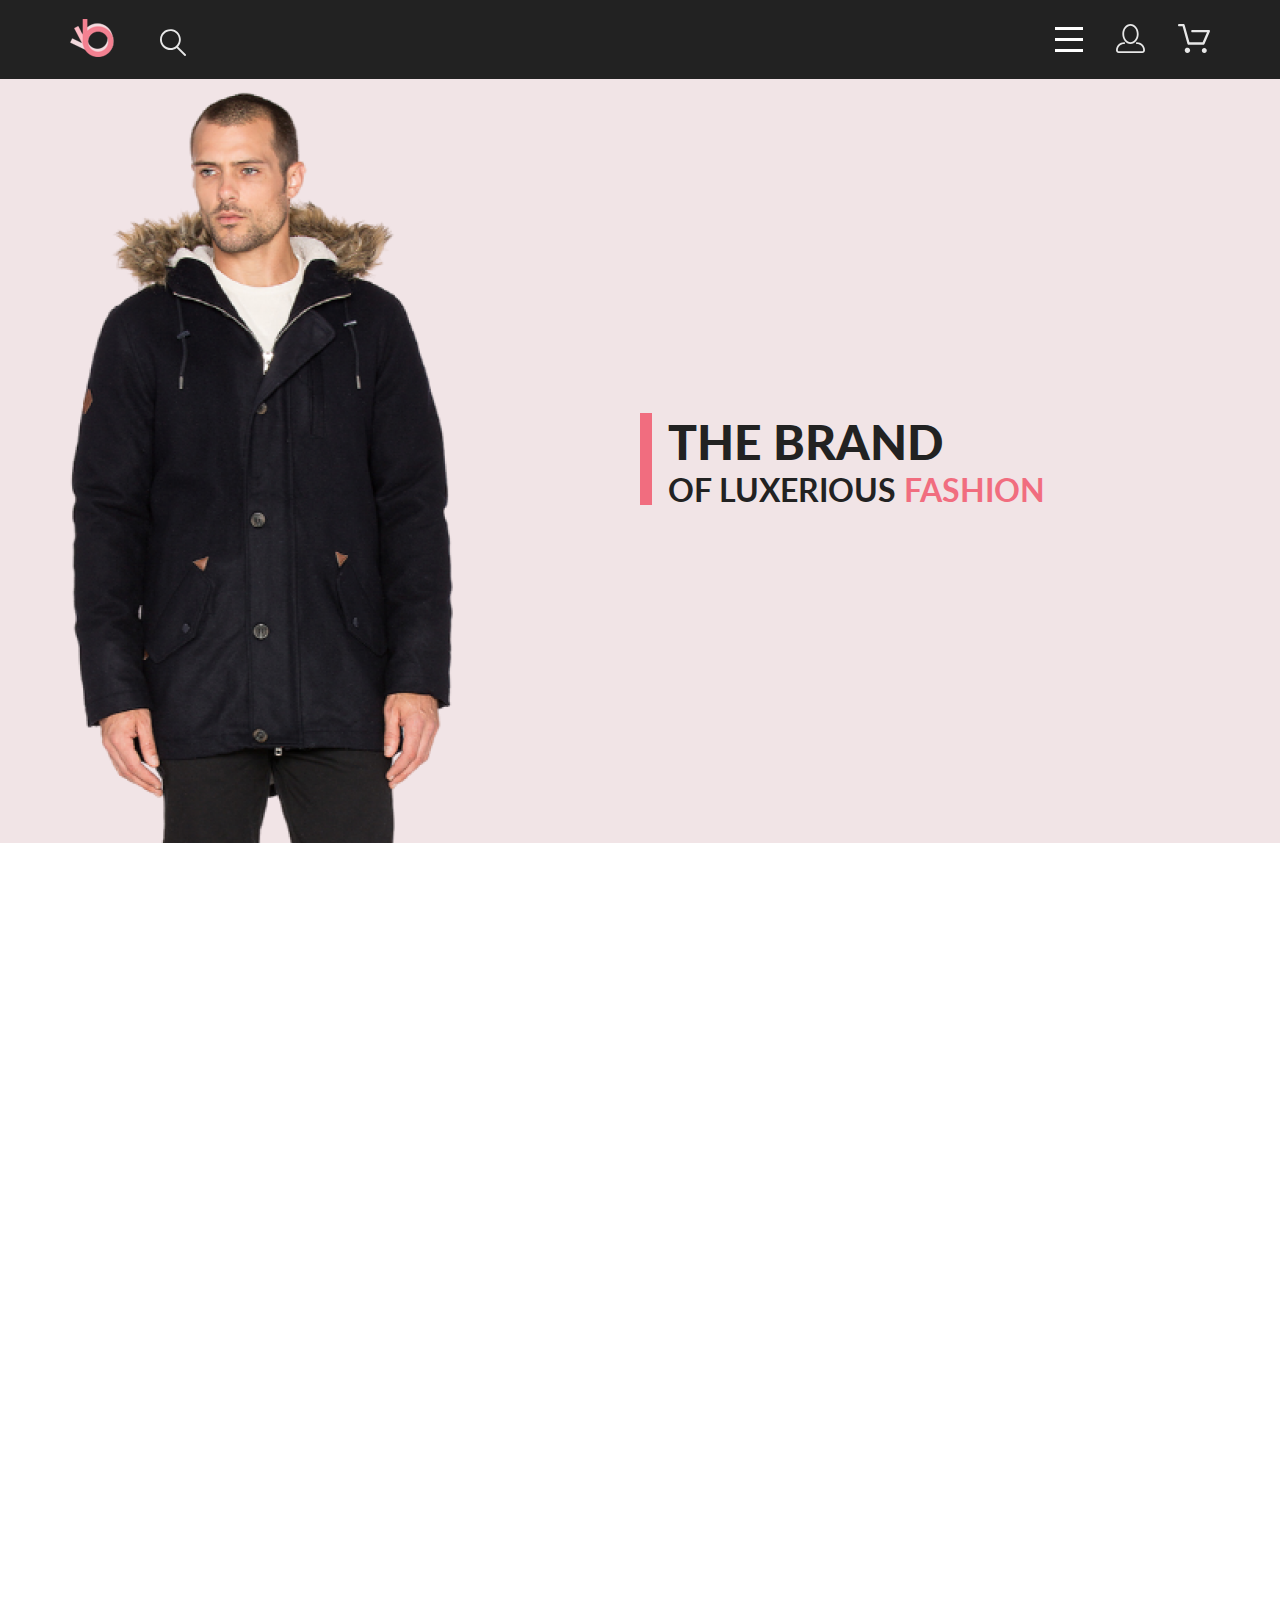
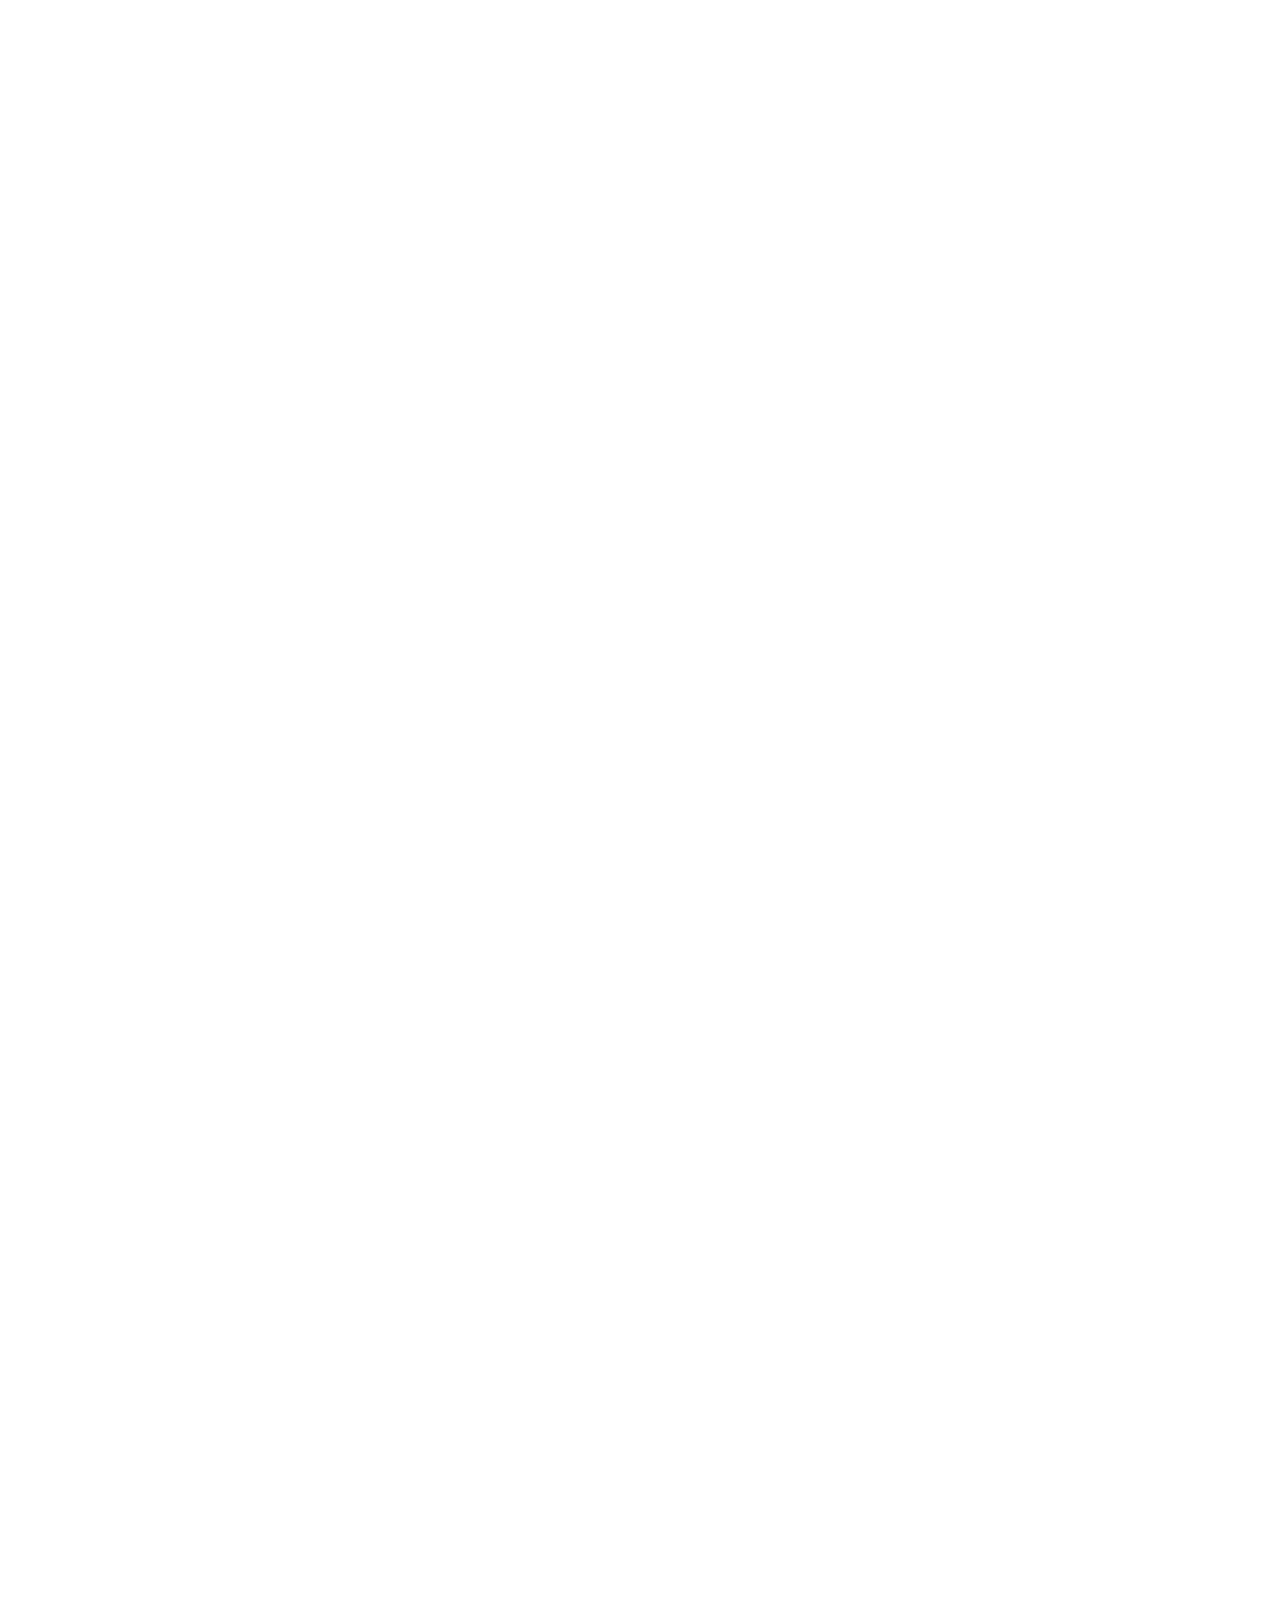
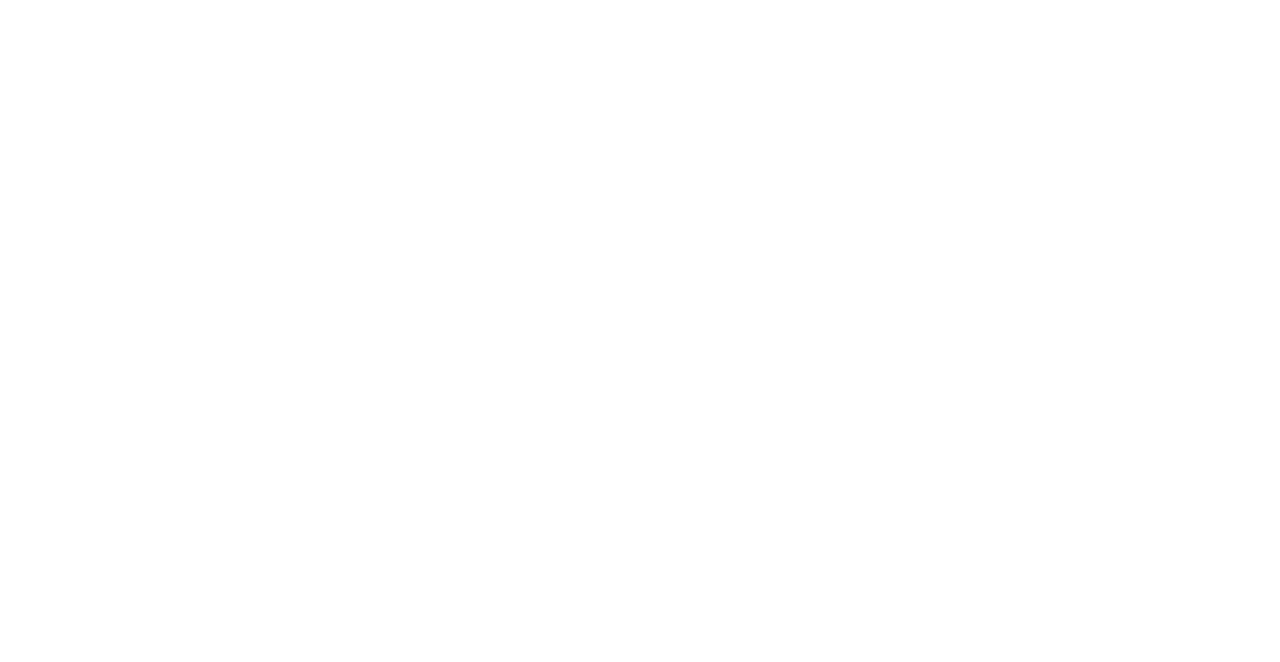
==== commit 4588528c: "Правка стилей по проекту" ====
--- a/index.html
+++ b/index.html
@@ -5,7 +5,7 @@
     <meta http-equiv="X-UA-Compatible" content="IE=edge">
     <meta name="viewport" content="width=device-width, initial-scale=1.0">
     <title>OnlineStore</title>
-    <link rel="stylesheet" href="style.css">
+    <link rel="stylesheet" href="css/style.css">
     <link rel="preconnect" href="https://fonts.gstatic.com">
     <link href="https://fonts.googleapis.com/css2?family=Lato:wght@100;300;400;700;900&display=swap" rel="stylesheet">
 </head>
@@ -71,10 +71,12 @@
         <div class="container container-banner">
             <div class="elem-foto">
             </div>
-            <span class="vertical-line"></span>
-            <div class="elem-text">
-                <h1>THE BRAND<span></span></h1>
-                <h2>OF LUXERIOUS<span class="text-color"> FASHION</span></h2>
+            <div class="wrapper">
+                <span class="vertical-line"></span>
+                <div class="elem-text">
+                    <h1>THE BRAND<span></span></h1>
+                    <h2>OF LUXERIOUS<span class="text-color"> FASHION</span></h2>
+                </div>
             </div>
         </div>
     </div>
--- a/css/style.css
+++ b/css/style.css
@@ -0,0 +1,2 @@
+*{-webkit-box-sizing:border-box;box-sizing:border-box;margin:0;padding:0}.active{color:#F16D7F !important}html,body{height:100%;overflow-x:hidden}ul{list-style-type:none}body{font-family:'Lato', sans-serif}.header{position:relative;background:#222}.container{max-width:1140px;margin:0 auto}.header-top-menu{display:-webkit-box;display:-ms-flexbox;display:flex;-webkit-box-pack:justify;-ms-flex-pack:justify;justify-content:space-between;-webkit-box-align:center;-ms-flex-align:center;align-items:center}.top-menu-bode-elem{margin:19px 0}.top-menu-bode-elem .logo{margin-right:41px}.header-top-menu .top-menu-bode-elem:first-child li{display:inline}.header-top-menu .top-menu-bode-elem:last-child{display:-webkit-box;display:-ms-flexbox;display:flex;-webkit-box-align:center;-ms-flex-align:center;align-items:center;-webkit-box-pack:justify;-ms-flex-pack:justify;justify-content:space-between;max-width:200px}.sandwich span{display:block;content:'';height:3px;width:28px;background-color:#fff}.sandwich span:nth-child(even){margin:8px 0}.top-menu-bode-elem:last-child li:nth-child(even){margin:0 33px}.sandwich-menu{display:none;position:absolute;right:0;max-width:232px;background:#FFF;padding:37px 143px 157px 33px;-webkit-box-shadow:0 0 17px #000;box-shadow:0 0 17px #000;z-index:9999999}.sandwich-menu .close-header-menu{display:-webkit-box;display:-ms-flexbox;display:flex;-webkit-box-pack:end;-ms-flex-pack:end;justify-content:flex-end;min-width:180px;margin-top:-20px}.sandwich-menu .subtitle{font-weight:bold;font-size:14px;line-height:17px;color:#000;text-transform:uppercase;padding-bottom:24px}.sandwich-menu .items{min-width:180px}.sandwich-menu .item{margin-left:20px;margin-top:9px}.sandwich-menu .item a{font-size:14px;line-height:17px;color:#6F6E6E;text-decoration:none}.sandwich-menu .items li:first-child{text-transform:uppercase;font-size:14px;line-height:17px;color:#F16D7F}.sandwich-menu .items li:last-child{padding-bottom:20px}.sandwich:hover>span{background:#F16D7F}.banner{background:#F1E4E6;margin-bottom:65px}.container-banner{display:-webkit-box;display:-ms-flexbox;display:flex;-webkit-box-align:center;-ms-flex-align:center;align-items:center}.container-banner .wrapper{display:-webkit-box;display:-ms-flexbox;display:flex}.banner .elem-foto{min-height:764px;min-width:50%;background:url(../img/photo-man-jacket.png) no-repeat -225px/cover}.vertical-line{height:92px;width:12px;background:#F16D7F;margin-right:16px}.banner .elem-text{-webkit-box-flex:1;-ms-flex:1;flex:1}.banner .elem-text h1{font-weight:900;font-size:48px;line-height:58px;color:#222222}.banner .elem-text h2{font-weight:700;font-size:32px;line-height:38.4px;color:#222222}.banner .elem-text .text-color{color:#F16D7F}.nav-container{display:-webkit-box;display:-ms-flexbox;display:flex;-webkit-box-pack:justify;-ms-flex-pack:justify;justify-content:space-between;-ms-flex-wrap:wrap;flex-wrap:wrap;margin-bottom:96px}.nav .nav-ticket{min-width:360px;background-blend-mode:multiply;background-repeat:no-repeat;background-size:cover;background-color:rgba(33,22,22,0.7)}.nav-ticket--women{background-image:url(../img/photo-for-women.png)}.nav-ticket--man{background-image:url(../img/photo-for-man.png)}.nav-ticket--kids{background-image:url(../img/photo-for-kids.png)}.nav .nav-ticket--accesories{background-position:center;background-image:url(../img/photo-for-accesories.png);-webkit-box-flex:1;-ms-flex:1 100%;flex:1 100%;margin-top:30px}.nav .nav-ticket--accesories .text-header{margin:62px 0}.nav-ticket .text-header{margin:98px 0}.text-header{text-align:center}.text-header h2{font-weight:400;font-size:16px;line-height:19.2px;text-align:center;color:#FFF;text-transform:uppercase;margin-bottom:10px}.text-header a{font-weight:700;font-size:24px;line-height:28.8px;text-align:center;text-decoration:none;color:#F16D7F;text-transform:uppercase}.offer-ticket-body{display:-ms-grid;display:grid;-ms-grid-columns:(minmax(28%, 3fr))[auto-fill];grid-template-columns:repeat(auto-fill, minmax(28%, 3fr));grid-row-gap:30px;grid-column-gap:30px;margin-top:48px}.offer-ticket-head{text-align:center}.offer-ticket-head h2{font-size:30px;line-height:36px;margin-bottom:6px}.offer-ticket-head p{font-size:14px;line-height:17px;color:#9F9F9F}.ticket img{display:block;min-height:auto;max-width:100%}.ticket .ticket-footer{padding:20px;background-color:#F8F8F8}.offer-ticket-body .ticket-footer h3{font-size:13px;line-height:16px;color:#000000;text-transform:uppercase}.offer-ticket-body .ticket-footer p{margin:12.65px 0 18px 0;font-weight:300;font-size:14px;line-height:17px;color:#5D5D5D}.offer-ticket-body .ticket-footer .price{font-size:16px;line-height:19px;color:#F16D7F}.offer-ticket .btn{text-align:center;margin:48.5px 0 95.5px 0}.btn--rectangle{display:inline-block;border:1px solid #FF6A6A;padding:14.5px 38.5px;color:#FF6A6A;text-decoration:none}.ticket{background:#3a3838}.ticket-head{position:relative}.ticket .btn--rectangle{border:1px solid #FFF;padding:12.5px 15px;color:#FFF;text-decoration:none}.ticket .btn--rectangle img{display:inline-block;vertical-align:middle;padding-right:11px}.ticket:hover .ticket-hidden{display:-webkit-box;display:-ms-flexbox;display:flex;-webkit-box-align:center;-ms-flex-align:center;align-items:center;-webkit-box-pack:center;-ms-flex-pack:center;justify-content:center}.ticket-hidden{display:none;height:100%;z-index:99999;position:absolute;width:100%;background:rgba(76,78,82,0.5)}.ticket:hover .btn--rectangle{display:block}.btn--rectangle:hover{background:#FF6A6A;color:#FFF}.services{background:#222224}.services-container{display:-webkit-box;display:-ms-flexbox;display:flex;-webkit-box-pack:justify;-ms-flex-pack:justify;justify-content:space-between}.service-ticket{display:-webkit-box;display:-ms-flexbox;display:flex;-webkit-box-orient:vertical;-webkit-box-direction:normal;-ms-flex-direction:column;flex-direction:column;-webkit-box-align:center;-ms-flex-align:center;align-items:center;text-align:center;max-width:360px;margin:103px 0 104px 0}.service-ticket .vector-img{height:100%}.service-ticket .subtitle{margin:28.07px 0 16px 0;font-size:19.96px;line-height:24px;color:#FBFBFB}.service-ticket .text{padding:0;font-weight:300;font-size:13.972px;line-height:17px;text-align:center;color:#FBFBFB}.footer-bg{background:url(../img/background-contact-footer.jpg) bottom/cover no-repeat}.contact-footer{background:#222224}.contact-footer .container{display:-webkit-box;display:-ms-flexbox;display:flex;-webkit-box-pack:justify;-ms-flex-pack:justify;justify-content:space-between;-webkit-box-align:center;-ms-flex-align:center;align-items:center}.contact-head{display:-webkit-box;display:-ms-flexbox;display:flex;-webkit-box-pack:justify;-ms-flex-pack:justify;justify-content:space-between}.contact-head .about{display:-webkit-box;display:-ms-flexbox;display:flex;-webkit-box-orient:vertical;-webkit-box-direction:normal;-ms-flex-direction:column;flex-direction:column;-webkit-box-align:center;-ms-flex-align:center;align-items:center;max-width:360px;text-align:center;margin:97px 0 126px 0}.contact-head .about .text{font-size:20px;line-height:24px;text-align:center;color:#222224;padding:40px 0 20px 0}.contact-head .send-data{max-width:557px;margin-right:130px}.send-data{margin:150px 0 156px 0}.send-data .subtitle{text-transform:uppercase;font-weight:bold;font-size:24px;line-height:40.13px;text-align:center}.send-data .text{margin:10px 0 32px 0;text-transform:uppercase;font-size:18px;line-height:30.1px;text-align:center}.send-data .btn{text-align:center;float:right;text-decoration:none;display:block;min-width:100px;background:#F16D7F;border-radius:0 50px 50px 0;padding:21px 0 20px 0;color:#fff}.cleared{clear:right}.send-data .field{padding:22px 0 21px 0;background:#E1E1E1;border:1px solid #E1E1E1;border-radius:50px 0 0 50px;min-width:256px;padding-left:22px}.social-networks{display:-webkit-box;display:-ms-flexbox;display:flex;-webkit-box-pack:justify;-ms-flex-pack:justify;justify-content:space-between}.social-networks div{margin:24px 0 24px 0;background:#FFF;min-width:32px;min-height:32px;text-align:center;padding:7px 0 6px 0}.social-networks{text-align:center;min-width:140px}.contact-footer .copyright .text{font-size:16px;line-height:19px;color:#FBFBFB}.send-data .btn:hover{opacity:0.8}.send-data input:focus{padding:22px 0 21px 0;background:#E1E1E1;border:1px solid #F16D7F;border-radius:50px 0 0 50px;min-width:256px;padding-left:22px;outline:none}.social-networks div:hover{background:#F16D7F}.breadcrumb{background:#F8F3F4}.breadcrumb-container{display:-webkit-box;display:-ms-flexbox;display:flex;-webkit-box-pack:justify;-ms-flex-pack:justify;justify-content:space-between;-webkit-box-align:center;-ms-flex-align:center;align-items:center;padding:60px 0}.breadcrumb .subtitle{font-size:24px;line-height:29px;text-transform:uppercase;color:#F16D7F}.pagination .items{display:-webkit-box;display:-ms-flexbox;display:flex}.pagination .solidus{margin:0 5px;color:#636363}.pagination .link{text-transform:uppercase;text-decoration:none;color:#636363;font-size:14px;line-height:17px}.filter{position:relative;margin-top:51px;display:-webkit-box;display:-ms-flexbox;display:flex}.filter-menu{-webkit-box-flex:1;-ms-flex:1 52%;flex:1 52%}.filter-menu .items{display:-webkit-box;display:-ms-flexbox;display:flex}.filter-menu .item img{padding-left:13px}.filter-menu .item{text-align:center}.filter-menu .link{display:block;color:#000;font-weight:600;font-size:14px;line-height:17px}.filter-param{-webkit-box-flex:2;-ms-flex:2 100%;flex:2 100%}.filter-param .items{display:-webkit-box;display:-ms-flexbox;display:flex}.filter-param .item{position:relative}.filter-param .link{padding-right:10px;padding-left:10px;font-size:14px;line-height:17px;color:#6F6E6E}.filter-param img{display:inline-block}.filter .sandwich-menu{min-width:31.6%;display:none;z-index:999999;padding:16px 0 0 16px;top:-18px;left:0;-webkit-box-shadow:0 0 17px #000;box-shadow:0 0 17px #000}.filter .sandwich-menu h2{display:inline-block;font-weight:600;font-size:14px;line-height:17px;color:#EF5B70}.filter .sandwich-menu .items li:first-child{text-transform:uppercase;font-weight:600;font-size:14px;line-height:17px;color:#6F6E6E;border-bottom:1px solid #EBEBEB;padding:0}.filter .sandwich-menu .items li:last-child{padding-bottom:0}.filter .sandwich-menu .items{padding-bottom:19px;max-width:95%}.filter .sandwich-menu .item{margin-top:6px}.filter .sandwich-menu img{padding-left:10px}.filter .sandwich-menu .vertical-line{display:inline-block;width:5px;height:37px;color:#EF5B70;vertical-align:middle}.filter .link{text-transform:uppercase;text-decoration:none}.filter .menu-param{display:none;position:absolute;background-color:#FFF;-webkit-box-shadow:0 0 17px #000;box-shadow:0 0 17px #000;z-index:9999999999}.filter .menu-param .items{display:-webkit-box;display:-ms-flexbox;display:flex;-webkit-box-orient:vertical;-webkit-box-direction:normal;-ms-flex-direction:column;flex-direction:column;min-width:79px}.filter .menu-param .items{padding:9.5px}.filter .menu-param input{margin-right:9px;border:1px solid #e2dbdb;background-color:#EF5B70}.filter .menu-param span{text-transform:uppercase;color:#6F6E6E}.pagination--footer{display:-webkit-box;display:-ms-flexbox;display:flex;-webkit-box-pack:center;-ms-flex-pack:center;justify-content:center;margin-top:48.5px;margin-bottom:96.5px}.pagination--footer .wrapper{border:1px solid #b8b6b6;border-radius:2px;min-width:27%}.pagination--footer .items{display:-webkit-box;display:-ms-flexbox;display:flex;-webkit-box-pack:center;-ms-flex-pack:center;justify-content:center;padding:11.5px 40.5px}.pagination--footer .point{color:#b8b6b6}.pagination--footer .item{padding:0 10px;color:#b8b6b6}.pagination--footer .link{text-decoration:none;color:#b8b6b6;font-size:16px;line-height:19px}.filter{-webkit-box-pack:justify;-ms-flex-pack:justify;justify-content:space-between}.filter-menu{-webkit-box-flex:1;-ms-flex:1 100%;flex:1 100%}.filter-param{-webkit-box-flex:1;-ms-flex:1 100%;flex:1 100%}.filter-param .items{display:-webkit-box;display:-ms-flexbox;display:flex;-webkit-box-pack:end;-ms-flex-pack:end;justify-content:flex-end}.product-offer-ticket .offer-ticket-body{margin:128px 0}.slider{display:-webkit-box;display:-ms-flexbox;display:flex;-webkit-box-pack:justify;-ms-flex-pack:justify;justify-content:space-between;-webkit-box-align:center;-ms-flex-align:center;align-items:center;background:#F7F7F7;border:1px solid #EAEAEA}.slider .product-photo{margin:11px 0 60px 0}.slider .product-photo img{height:auto;width:100%}.slider .arrow{padding:12px 17px;background:rgba(42,42,42,0.15)}.wrapper-ticket-product-info{top:10px;padding:64px 0;border:1px solid #EAEAEA;background:#fff;margin-top:-60px}.ticket-product-info{display:-webkit-box;display:-ms-flexbox;display:flex;-webkit-box-orient:vertical;-webkit-box-direction:normal;-ms-flex-direction:column;flex-direction:column;-webkit-box-align:center;-ms-flex-align:center;align-items:center}.ticket-product-info .filter{margin-top:0}.ticket-product-info .sub-catalog{text-transform:uppercase;color:#EF5B70;font-weight:300;font-size:14px;line-height:17px}.ticket-product-info .line-header{min-width:63px;height:3px;background-color:#EF5B70;margin:12px 0}.ticket-product-info .name-product{text-transform:uppercase;color:#4D4D4D;font-weight:300;font-size:18px;line-height:22px}.ticket-product-info .description{font-weight:300;font-size:14px;line-height:17px;text-align:center;max-width:554px;margin:48px 0 32px 0}.ticket-product-info .price{font-weight:300;font-size:24px;line-height:29px;color:#EF5B70}.ticket-product-info .line-footer{min-width:641px;border:1px solid #EAEAEA;margin:65px 250px}.ticket-product-info .btn--rectangle{display:-webkit-box;display:-ms-flexbox;display:flex;-webkit-box-align:center;-ms-flex-align:center;align-items:center;margin:48px 0 0 0}.ticket-product-info .btn--rectangle img{margin:0 22px 0 0}.cart{display:-webkit-box;display:-ms-flexbox;display:flex;-webkit-box-pack:justify;-ms-flex-pack:justify;justify-content:space-between;padding-top:96px}.product-list{max-width:652px}.product-list .card-product:nth-child(n+2){margin-top:40px}.product-list .wrapper-btn{display:-webkit-box;display:-ms-flexbox;display:flex;-webkit-box-pack:justify;-ms-flex-pack:justify;justify-content:space-between;padding:72px 0 128px 0}.product-list .btn{text-transform:uppercase;text-decoration:none;display:inline-block;border:1px solid #A4A4A4;padding:16px 40px;color:#A4A4A4}.card-product{display:-webkit-box;display:-ms-flexbox;display:flex;max-height:306px;-webkit-box-shadow:17px 19px 24px rgba(0,0,0,0.13);box-shadow:17px 19px 24px rgba(0,0,0,0.13)}.card-product .footer{-webkit-box-flex:1;-ms-flex:1;flex:1}.card-product .head img{display:block;height:auto;max-width:262px;width:100%}.card-product .propertes-product{padding:22px 22px 62px 31px}.card-product .propertes-product .propertes:first-child{display:-webkit-box;display:-ms-flexbox;display:flex;-webkit-box-align:start;-ms-flex-align:start;align-items:flex-start;-webkit-box-pack:justify;-ms-flex-pack:justify;justify-content:space-between;margin-bottom:42px}.card-product .propertes-product .propertes .name-product{text-transform:uppercase;font-size:24px;line-height:29px;font-weight:400;color:#222222;max-width:262px}.card-product .propertes-product .propertes img{padding:5px}.card-product .propertes-product .propertes p,.card-product .propertes-product h2{display:inline-block}.card-product .propertes-product .value-propertes,.card-product .propertes-product .name-propertes{font-size:22px;line-height:26px;color:#575757}.card-product .propertes-product .name-propertes{margin-right:5px}.card-product .propertes-product .price{color:#F16D7F}.card-product .propertes-product .quantity{margin-left:19px;text-align:center;max-width:34px;max-height:24px}.send-form{max-width:360px}.send-form .subtitle{text-transform:uppercase;font-weight:300;font-size:16px;line-height:19px;color:#222222}.send-form input{padding:15px 0 15px 17px;width:100%;border:1px solid #A4A4A4;color:#A4A4A4;font-weight:300;font-size:13px;line-height:16px}.send-form input:nth-child(even){margin:20px 0}.send-form .btn{text-transform:uppercase;text-decoration:none;display:inline-block;border:1px solid #A4A4A4;padding:10px 12.5px;color:#A4A4A4;font-weight:300;font-size:11px;line-height:13px}.send-form .total{margin-top:50px;background:#F5F3F3;padding:42px}.send-form .total .sub-price{text-align:right;text-transform:uppercase;font-size:11px;line-height:13px;color:#4A4A4A}.send-form .total .total-price{text-align:right;text-transform:uppercase;font-weight:300;font-size:16px;line-height:19px;color:#222222;margin:12px 0 21px 0}.send-form .total .total-price span:last-child{font-weight:700}.send-form .total hr{margin:21px 0 17px 0;background:#E2E2E2}.send-form .total .btn{text-transform:uppercase;text-decoration:none;display:inline-block;background:#F16D7F;padding:16px 42px;color:#fff;font-weight:300;font-size:16px;line-height:19.2px;border:1px solid #F16D7F}@media (min-width: 768px) and (max-width: 1024px){.header-top-menu{padding:0 15px}.banner .elem-foto{min-height:367px;background:url(../img/photo-man-jacket.png) no-repeat -53px/contain}.banner .elem-text h1{font-size:43px;line-height:47px;color:#222222}.banner .elem-text h2{font-size:29px;line-height:35.4px;color:#222222}.nav-container{padding:15px}.nav-ticket .text-header{margin:0}.nav .nav-ticket--accesories .text-header{padding:31px}.nav-ticket .text-header{padding:54px 0}.nav .nav-ticket{min-width:32%}.nav .nav-ticket--accesories{margin-top:20px;background-size:auto}.offer-ticket-body{display:-ms-grid;display:grid;-ms-grid-columns:(minmax(40%, 3fr))[auto-fill];grid-template-columns:repeat(auto-fill, minmax(40%, 3fr));grid-row-gap:15px;grid-column-gap:15px;justify-items:center;padding:0 15px}.nav .nav-ticket--accesories .text-header{margin:0 0}.ticket img{min-width:100%}.ticket .btn--rectangle img{min-width:0}.ticket .btn--rectangle img{display:inline-block;vertical-align:middle;padding-right:11px;height:auto;min-width:0}.ticket .btn--rectangle{border:1px solid #FFF;padding:12.5px 15px;color:#FFF;text-decoration:none}.services-container{display:-webkit-box;display:-ms-flexbox;display:flex;-webkit-box-orient:vertical;-webkit-box-direction:normal;-ms-flex-direction:column;flex-direction:column;-webkit-box-align:center;-ms-flex-align:center;align-items:center}.service-ticket{margin:48px 0 24px 0}.services-container .service-ticket:last-child{margin-bottom:64px}.contact-head{display:-webkit-box;display:-ms-flexbox;display:flex;-webkit-box-orient:vertical;-webkit-box-direction:normal;-ms-flex-direction:column;flex-direction:column;-webkit-box-align:center;-ms-flex-align:center;align-items:center}.contact-head .send-data{margin-right:0}.contact-head .about{margin:97px 0 0 0}.send-data{margin:50px 0 140px 0}.contact-footer{padding:0 15px}.breadcrumb-container{padding:60px 15px}.offer-ticket-body .ticket:last-child{display:none}.filter{padding:0 15px}.filter .sandwich-menu{min-width:50.2%;top:-18px;left:-7px}}@media (min-width: 230px) and (max-width: 767px){.header-top-menu{padding:0 15px}.wrapper-auth{display:none}.container-banner{display:-webkit-box;display:-ms-flexbox;display:flex;-webkit-box-pack:center;-ms-flex-pack:center;justify-content:center}.banner .wrapper{display:-webkit-box;display:-ms-flexbox;display:flex;-webkit-box-align:center;-ms-flex-align:center;align-items:center}.banner .elem-text{-webkit-box-flex:1;-ms-flex:1;flex:1;padding:148px 0}.banner .elem-text h1{font-size:38px;line-height:38px}.banner .elem-text h2{font-size:20px;line-height:28.4px}.wrapper .vertical-line{height:68px}.wrapper-basket{display:none}.banner .elem-foto{display:none}.nav .nav-ticket{min-width:100%;margin-bottom:15px}.nav .nav-ticket--accesories{background-size:cover}.nav .nav-ticket--accesories .text-header{margin:27px 0}.nav-container{padding:15px;margin-bottom:64px}.contact-footer .copyright{margin-bottom:10px;margin-left:0}.offer-ticket-body{-ms-grid-columns:(minmax(63%, 3fr))[auto-fill];grid-template-columns:repeat(auto-fill, minmax(63%, 3fr));padding:0 10px;grid-row-gap:15px}.ticket .btn--rectangle img{min-width:0}.ticket img{min-width:100%}.services-container{display:-webkit-box;display:-ms-flexbox;display:flex;-webkit-box-orient:vertical;-webkit-box-direction:normal;-ms-flex-direction:column;flex-direction:column;-webkit-box-align:center;-ms-flex-align:center;align-items:center;padding:0 10px}.service-ticket{margin:48px 0 24px 0}.services-container .service-ticket:last-child{margin-bottom:64px}.contact-footer .social-networks{margin-right:0}.contact-footer .container{padding:0 0}.contact-head{display:-webkit-box;display:-ms-flexbox;display:flex;-webkit-box-orient:vertical;-webkit-box-direction:normal;-ms-flex-direction:column;flex-direction:column;-webkit-box-align:center;-ms-flex-align:center;align-items:center}.contact-head .send-data{margin-right:0}.contact-head .about{margin:97px 0 0 0}.send-data{margin:50px 0 140px 0}.body-footer{display:-webkit-box;display:-ms-flexbox;display:flex;-webkit-box-orient:vertical;-webkit-box-direction:reverse;-ms-flex-direction:column-reverse;flex-direction:column-reverse;-webkit-box-align:center;-ms-flex-align:center;align-items:center}.send-data .field{width:67%;padding:21px 0 21px 0;background:#E1E1E1;border:1px solid #E1E1E1;border-radius:50px 0 0 50px;min-width:0;padding-left:22px}.send-data .field:focus{width:67%;padding:21px 0 21px 0;padding-left:0;background:#E1E1E1;border:1px solid #E1E1E1;border-radius:50px 0 0 50px;min-width:0;padding-left:22px}.send-data .btn{min-width:33%;padding:20px 0 20px 0}.breadcrumb-container{-webkit-box-orient:vertical;-webkit-box-direction:normal;-ms-flex-direction:column;flex-direction:column;padding:0}.breadcrumb .subtitle{margin:24px 0 32px 0}.breadcrumb .pagination{margin-bottom:46px}.filter-menu{-webkit-box-flex:1;-ms-flex:1 17%;flex:1 17%}.filter-menu .items h2{display:none}.filter-param .items{margin-right:0}.filter-param img{display:inline-block;padding-left:2px;padding-right:12px}.filter-param .link{padding:0}.pagination--footer .items{padding:11.5px 3.5px}.pagination--footer .item{padding:0 9px}.send-data .wrapper-send-data{width:90%;text-align:center;margin:0 5%;display:inline-block}.filter .sandwich-menu .vertical-line{margin-left:0}.filter .sandwich-menu{min-width:103%;top:-12px;left:-10px}.filter .sandwich-menu img{margin:0 0 10px -10px}.filter .sandwich-menu h2{display:none}.ticket-product-info .description{max-width:340px}.ticket-product-info .filter-param .link{font-size:10px;line-height:12px}.ticket-product-info .line-footer{min-width:174px}}
+/*# sourceMappingURL=style.css.map */